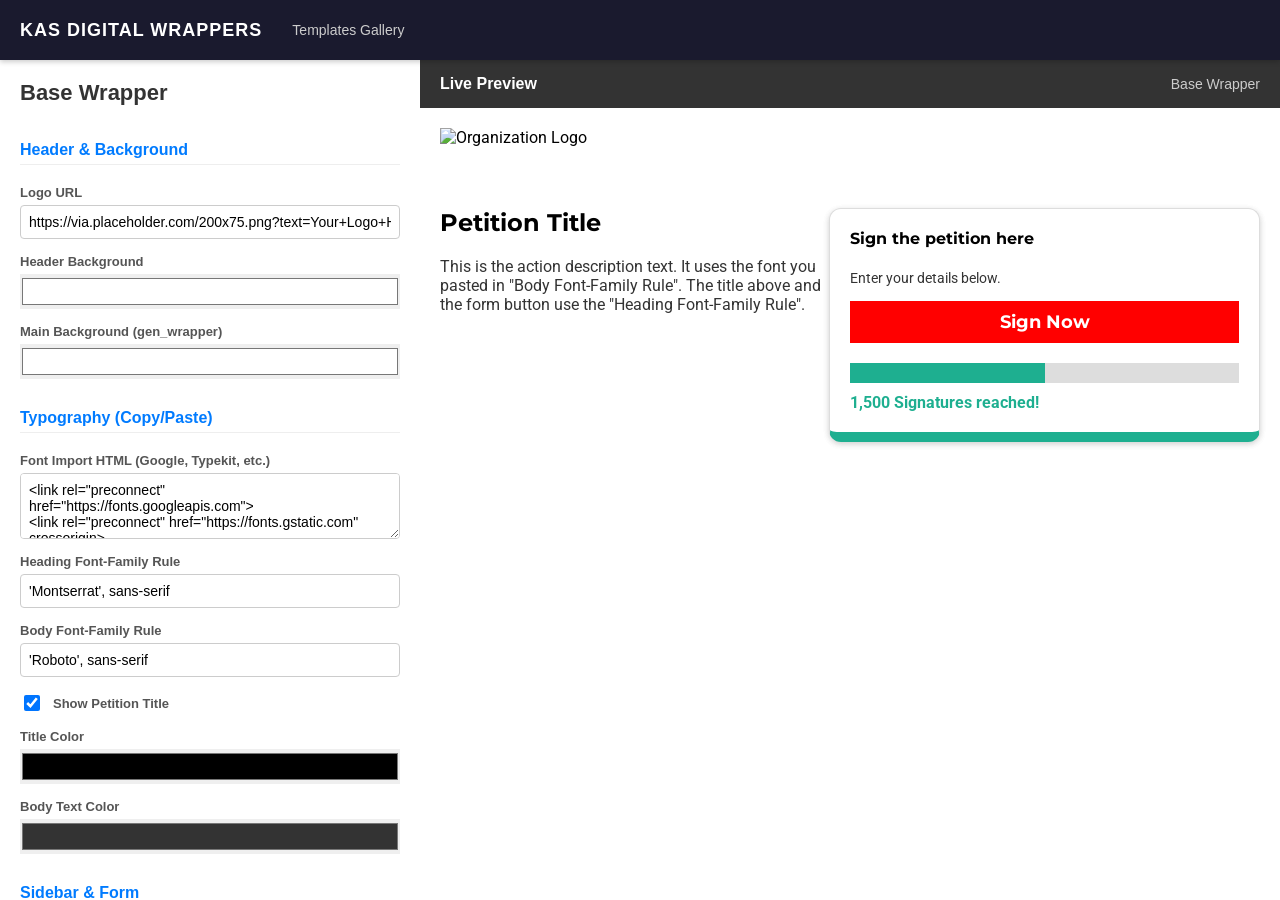
==== base-wrapper.html @ 809c302a "Add base wrapper HTML template" ====
<!-- File: base-wrapper.html -->
<!DOCTYPE html>
<html lang="en">
<head>
    <meta charset="UTF-8">
    <meta name="viewport" content="width=device-width, initial-scale=1.0">
    <title>Base Wrapper - Generator</title>
    <!-- Richiama il CSS Condiviso -->
    <link rel="stylesheet" href="assets/ui-style.css">
</head>
<body>

    <!-- TOP NAVIGATION -->
    <div class="top-nav">
        <a href="index.html" class="brand">KAS DIGITAL WRAPPERS</a>
        <a href="index.html" class="nav-link">Templates Gallery</a>
    </div>

    <div class="app-main">
        <!-- CONTROL PANEL (Da ristrutturare in futuro, per ora manteniamo gli input) -->
        <div class="sidebar">
            <h2>Base Wrapper</h2>
            
            <h3>Header & Background</h3>
            <div class="form-group">
                <label>Logo URL</label>
                <input type="text" id="val_logo" value="https://via.placeholder.com/200x75.png?text=Your+Logo+Here">
            </div>
            <div class="form-group">
                <label>Header Background</label>
                <input type="color" id="val_headerBg" value="#ffffff">
            </div>
            <div class="form-group">
                <label>Main Background (gen_wrapper)</label>
                <input type="color" id="val_wrapperBg" value="#ffffff">
            </div>

            <!-- NUOVO SISTEMA FONT COPIA/INCOLLA -->
            <h3>Typography (Copy/Paste)</h3>
            <div class="form-group">
                <label>Font Import HTML (Google, Typekit, etc.)</label>
                <textarea id="val_fontImport" rows="3" placeholder="Paste <link> or <style>@import...</style> here"><link rel="preconnect" href="https://fonts.googleapis.com">
<link rel="preconnect" href="https://fonts.gstatic.com" crossorigin>
<link href="https://fonts.googleapis.com/css2?family=Montserrat:wght@400;700&family=Roboto:wght@400;700&display=swap" rel="stylesheet"></textarea>
            </div>
            <div class="form-group">
                <label>Heading Font-Family Rule</label>
                <input type="text" id="val_headingFont" value="'Montserrat', sans-serif">
            </div>
            <div class="form-group">
                <label>Body Font-Family Rule</label>
                <input type="text" id="val_bodyFont" value="'Roboto', sans-serif">
            </div>

            <!-- Colori Testo -->
            <div class="form-group checkbox-group">
                <input type="checkbox" id="val_showTitle" checked>
                <label>Show Petition Title</label>
            </div>
            <div class="form-group">
                <label>Title Color</label>
                <input type="color" id="val_titleColor" value="#000000">
            </div>
            <div class="form-group">
                <label>Body Text Color</label>
                <input type="color" id="val_descColor" value="#333333">
            </div>

            <h3>Sidebar & Form</h3>
            <div class="form-group">
                <label>Mobile Form Position</label>
                <select id="val_mobileSidebarPos">
                    <option value="bottom" selected>Bottom (After text)</option>
                    <option value="top">Top (Before text)</option>
                </select>
            </div>
            <div class="form-group checkbox-group">
                <input type="checkbox" id="val_showH4" checked>
                <label>Show Form Title (H4)</label>
            </div>
            <div class="form-group checkbox-group">
                <input type="checkbox" id="val_showInfo">
                <label>Show Action Info</label>
            </div>
            
            <div class="form-group"><label>Sidebar Background</label><input type="color" id="val_sidebarBg" value="#ffffff"></div>
            <div class="form-group"><label>Sidebar Title Color (H4)</label><input type="color" id="val_sidebarH4Color" value="#000000"></div>
            <div class="form-group"><label>Sidebar Base Text</label><input type="color" id="val_sidebarTextColor" value="#333333"></div>
            <div class="form-group"><label>Button Background</label><input type="color" id="val_btnColor" value="#ff0000"></div>
            <div class="form-group"><label>Button Text Color</label><input type="color" id="val_btnTextColor" value="#ffffff"></div>
            <div class="form-group"><label>Progress Bar Background</label><input type="color" id="val_progressBarBg" value="#dddddd"></div>
            <div class="form-group"><label>Accent Color (Links, Fill)</label><input type="color" id="val_accentColor" value="#1eaf90"></div>
            <div class="form-group"><label>Bottom Border Thickness (px)</label><input type="number" id="val_borderWidth" value="10"></div>
            <div class="form-group"><label>Corner Radius (px)</label><input type="number" id="val_borderRadius" value="12"></div>
            
            <div class="form-group checkbox-group">
                <input type="checkbox" id="val_shadow" checked>
                <label>Show Sidebar Shadow</label>
            </div>

            <button id="btnCopy">📋 Copy Code</button>
        </div>

        <!-- PREVIEW AREA -->
        <div class="preview-area">
            <div class="preview-header">
                <strong>Live Preview</strong>
                <p>Base Wrapper</p>
            </div>
            <iframe id="previewFrame"></iframe>
        </div>
    </div>

    <!-- WRAPPER SPECIFIC LOGIC -->
    <!-- Richiama lo script condiviso -->
    <script src="assets/common.js"></script>
    <script>
        function generateWrapperCode(values) {
            const actionInfoDisplay = values.showInfo ? 'block' : 'none';
            const titleDisplay = values.showTitle ? 'block' : 'none';
            const h4Display = values.showH4 ? 'block' : 'none';
            const shadowValue = values.shadow ? '0 2px 6px 0 rgba(0, 0, 0, 0.1), 0 2px 6px 0 rgba(0, 0, 0, 0.1)' : 'none';
            const mobileSidebarOrder = values.mobileSidebarPos === 'top' ? '-1' : '99';
            const mobileSidebarMargin = values.mobileSidebarPos === 'top' ? '50px' : '0px';

            return `<!DOCTYPE html PUBLIC "-//W3C//DTD XHTML 1.0 Strict//EN" "http://www.w3.org/TR/xhtml1/DTD/xhtml1-strict.dtd">
<html xmlns="http://www.w3.org/1999/xhtml" lang="en-US">
<head>
    <meta name="viewport" content="width=device-width, initial-scale=1, maximum-scale=1, user-scalable=0"/>
    <meta http-equiv="Content-Type" content="text/html; charset=UTF-8" />
    
    <!-- FONT IMPORT (User Pasted) -->
    ${values.fontImport}
    
    <style type="text/css">
        :root {
            --heading-font: ${values.headingFont};
            --body-font: ${values.bodyFont};
            
            --header-bg: ${values.headerBg};
            --wrapper-bg: ${values.wrapperBg};
            --btn-color: ${values.btnColor};
            --btn-text-color: ${values.btnTextColor};
            --accent-color: ${values.accentColor};
            --sidebar-bg: ${values.sidebarBg};
            --sidebar-h4-color: ${values.sidebarH4Color};
            --sidebar-text-color: ${values.sidebarTextColor};
            --progress-bar-bg: ${values.progressBarBg};
            --border-width: ${values.borderWidth}px;
            --sidebar-radius: ${values.borderRadius}px;
            --sidebar-shadow: ${shadowValue};
            
            --action-info-display: ${actionInfoDisplay};
            --title-display: ${titleDisplay};
            --h4-display: ${h4Display};
            
            --title-color: ${values.titleColor};
            --desc-color: ${values.descColor};

            --sidebar-mobile-order: ${mobileSidebarOrder};
            --sidebar-mobile-margin: ${mobileSidebarMargin};
        }

        body { font-family: var(--body-font); font-weight: 400; font-style: normal; margin: 0; }
        
        #gen_header { padding: 0; background-color: var(--header-bg); text-align: left; }
        #gen_header img { width: 100%; max-width: 247px; }
        .gen_wrapper { padding: 20px 20px; width: 1160px; max-width: 100%; margin: auto; box-sizing: border-box; background-color: var(--wrapper-bg); }
        
        .gen_wrapper #can_embed_form input[type="submit"], .can_embed-html #can_embed_form input[type="submit"],
        .gen_wrapper #can_embed_form .button, .can_embed-html #can_embed_form .button,
        .gen_wrapper #donate_auto_modal input[type="submit"], .can_embed-html #donate_auto_modal input[type="submit"],
        .gen_wrapper #donate_auto_modal .button, .can_embed-html #donate_auto_modal .button {
            font-family: var(--heading-font) !important; background-color: var(--btn-color); color: var(--btn-text-color) !important;
            padding: 10px 15px !important; font-size: 18px !important; font-weight: 700 !important;
        }
        
        .gen_wrapper #can_embed_form input[type="submit"]:hover, .can_embed-html #can_embed_form input[type="submit"]:hover,
        .gen_wrapper #can_embed_form .button:hover, .can_embed-html #can_embed_form .button:hover,
        .gen_wrapper #donate_auto_modal input[type="submit"]:hover, .can_embed-html #donate_auto_modal input[type="submit"]:hover,
        .gen_wrapper #donate_auto_modal .button:hover, .can_embed-html #donate_auto_modal .button:hover { background-color: var(--btn-color); opacity: .7; }
        
        .gen_wrapper #can_embed_form .action_status_running_total, .can_embed-html #can_embed_form .action_status_running_total,
        .gen_wrapper .gen_name, .gen_wrapper a, #can_fundraising_widget a, .ticketed_event a { color: var(--accent-color); text-decoration: none; }
        .gen_wrapper a:hover, #can_fundraising_widget a:hover, .ticketed_event a:hover { color: var(--accent-color); opacity: .7; text-decoration: none; }

        .gen_body > .gen_wrapper.layout--reverse #can_embed_form > .clearfix, .gen_body > .gen_wrapper.layout--equal #can_embed_form > .clearfix, .gen_body > .gen_wrapper.layout--full #can_embed_form > .clearfix { align-items: flex-start; display: flex; flex-flow: row wrap; }
        .gen_body > .gen_wrapper.layout--reverse #can_embed_form > .clearfix .can_thank_you-block, .gen_body > .gen_wrapper.layout--equal #can_embed_form > .clearfix .can_thank_you-block, .gen_body > .gen_wrapper.layout--full #can_embed_form > .clearfix .can_thank_you-block,
        .gen_body > .gen_wrapper.layout--reverse #can_embed_form.can_768 > .clearfix .can_thank_you-block, .gen_body > .gen_wrapper.layout--equal #can_embed_form.can_768 > .clearfix .can_thank_you-block, .gen_body > .gen_wrapper.layout--full #can_embed_form.can_768 > .clearfix .can_thank_you-block { width: 100%; }
        .gen_body > .gen_wrapper.layout--reverse #can_embed_form > .clearfix .can_thank_you-block #referral_code_select_wrap, .gen_body > .gen_wrapper.layout--equal #can_embed_form > .clearfix .can_thank_you-block #referral_code_select_wrap, .gen_body > .gen_wrapper.layout--full #can_embed_form > .clearfix .can_thank_you-block #referral_code_select_wrap { width: 100%; }
        .gen_body > .gen_wrapper.layout--reverse #can_embed_form > .clearfix #can_main_col #action_info .action_owner_box { float: none; margin-right: 0; width: 100%; }

        @media (min-width: 768px) {
            .gen_body > .gen_wrapper.layout--reverse #can_embed_form > .clearfix, .gen_body > .gen_wrapper.layout--equal #can_embed_form > .clearfix, .gen_body > .gen_wrapper.layout--full #can_embed_form > .clearfix { flex-flow: row nowrap; }
            .gen_body > .gen_wrapper.layout--reverse #can_embed_form.can_thank_you_wrap > .clearfix, .gen_body > .gen_wrapper.layout--equal #can_embed_form.can_thank_you_wrap > .clearfix, .gen_body > .gen_wrapper.layout--full #can_embed_form.can_thank_you_wrap > .clearfix { flex-flow: row wrap; }
            .gen_body > .gen_wrapper.layout--reverse #can_embed_form > .clearfix #referral_code_select_wrap, .gen_body > .gen_wrapper.layout--equal #can_embed_form > .clearfix #referral_code_select_wrap, .gen_body > .gen_wrapper.layout--full #can_embed_form > .clearfix #referral_code_select_wrap { width: 100%; }
            .gen_body > .gen_wrapper.layout--reverse #can_embed_form > .clearfix .can_thank_you-block, .gen_body > .gen_wrapper.layout--equal #can_embed_form > .clearfix .can_thank_you-block, .gen_body > .gen_wrapper.layout--full #can_embed_form > .clearfix .can_thank_you-block,
            .gen_body > .gen_wrapper.layout--reverse #can_embed_form.can_768 > .clearfix .can_thank_you-block, .gen_body > .gen_wrapper.layout--equal #can_embed_form.can_768 > .clearfix .can_thank_you-block, .gen_body > .gen_wrapper.layout--full #can_embed_form.can_768 > .clearfix .can_thank_you-block { width: 31%; }
            .gen_body > .gen_wrapper.layout--reverse #can_embed_form > .clearfix #can_sidebar, .gen_body > .gen_wrapper.layout--equal #can_embed_form > .clearfix #can_sidebar, .gen_body > .gen_wrapper.layout--full #can_embed_form > .clearfix #can_sidebar  { margin-left: auto; }
            .gen_body > .gen_wrapper.layout--reverse #can_embed_form > .clearfix #can_sidebar { width: 65%; }
            .gen_body > .gen_wrapper.layout--reverse #can_embed_form > .clearfix #can_main_col { width: 30%; margin-bottom: 0; }
            .gen_body > .gen_wrapper.layout--reverse #can_embed_form > .clearfix #can_letter_one_col #can_sidebar, .gen_body > .gen_wrapper.layout--reverse #can_embed_form > .clearfix #can_letter_one_col #can_main_col,
            .gen_body > .gen_wrapper.layout--equal #can_embed_form > .clearfix #can_letter_one_col #can_main_col, .gen_body > .gen_wrapper.layout--equal #can_embed_form > .clearfix #can_letter_one_col #can_sidebar { width: 100%; }
            .gen_body > .gen_wrapper.layout--equal #can_embed_form > .clearfix #can_sidebar { width: 48%; }
            .gen_body > .gen_wrapper.layout--equal #can_embed_form > .clearfix #can_main_col { width: 48%; margin-bottom: 0; }
        }

        .gen_body > .gen_wrapper.layout--reverse #can_embed_form > .clearfix #can_main_col, .gen_body > .gen_wrapper.layout--equal #can_embed_form > .clearfix #can_main_col { width: 100%; margin-bottom: 2rem; }
        .gen_body > .gen_wrapper.layout--reverse #can_embed_form > .clearfix #can_sidebar, .gen_body > .gen_wrapper.layout--equal #can_embed_form > .clearfix #can_sidebar { width: 100%; }
        .gen_body > .gen_wrapper.layout--full #can_embed_form > .clearfix { flex-flow: row wrap; }
        .gen_body > .gen_wrapper.layout--full #can_embed_form > .clearfix #can_sidebar { width: 100%; }
        .gen_body > .gen_wrapper.layout--full #can_embed_form > .clearfix #can_main_col { margin-bottom: 2rem; width: 100%; }
        
        .gen_body > .gen_wrapper.layout--reverse .event_campaign #can_embed_form > .clearfix, .gen_body > .gen_wrapper.layout--full .event_campaign #can_embed_form > .clearfix, .gen_body > .gen_wrapper.layout--equal .event_campaign #can_embed_form > .clearfix  { flex-flow: row wrap; }
        .gen_body > .gen_wrapper.layout--reverse .event_campaign #can_embed_form > .clearfix .entry-title, .gen_body > .gen_wrapper.layout--full .event_campaign #can_embed_form > .clearfix .entry-title, .gen_body > .gen_wrapper.layout--equal .event_campaign #can_embed_form > .clearfix .entry-title { width: 100%; }
        .gen_body > .gen_wrapper.layout--reverse .event_campaign #can_embed_form > .clearfix #can_sidebar, .gen_body > .gen_wrapper.layout--full .event_campaign #can_embed_form > .clearfix #can_sidebar, .gen_body > .gen_wrapper.layout--equal .event_campaign #can_embed_form > .clearfix #can_sidebar { order: 2; }
        
        .can_embed #can_embed_form > .clearfix, .can_embed #can_embed_form > div > .clearfix { align-items: flex-start; display: flex; flex-flow: row wrap; }
        .can_embed #can_embed_form > .clearfix #can_sidebar, .can_embed #can_embed_form > div > .clearfix #can_sidebar { margin-left: auto; width: 100%; }
        .can_embed #can_embed_form > .clearfix #can_main_col, .can_embed #can_embed_form > div > .clearfix #can_main_col { width: 100%; margin-bottom: 2rem; }

        @media (min-width: 768px) {
            .can_embed #can_embed_form > .clearfix, .can_embed #can_embed_form > div > .clearfix { flex-flow: row nowrap; }
            .can_embed #can_embed_form > .clearfix #can_sidebar, .can_embed #can_embed_form > div > .clearfix #can_sidebar { width: 48%; }
            .can_embed #can_embed_form > .clearfix #can_main_col, .can_embed #can_embed_form > div > .clearfix #can_main_col { width: 48%; margin-bottom: 0; }
        }
        
        .entry-title { font-family: var(--heading-font) !important; display: var(--title-display) !important; color: var(--title-color) !important; }
        .action_description, #can_main_col p { color: var(--desc-color) !important; }
        #can_sidebar h4, .action_sidebar h4 { font-family: var(--heading-font) !important; display: var(--h4-display) !important; color: var(--sidebar-h4-color) !important; }
        #can_sidebar, .action_sidebar, #can_sidebar p, #can_sidebar label { color: var(--sidebar-text-color) !important; }
        #action_info { display: var(--action-info-display) !important; }
        #action_welcome_message_inner { background-color: transparent !important; }

        #can_sidebar { background-color: var(--sidebar-bg) !important; border-radius: var(--sidebar-radius) !important; border-bottom: solid var(--accent-color) var(--border-width) !important; box-shadow: var(--sidebar-shadow) !important; }
        .action_sidebar { padding: 1rem !important; }
        
        #can_embed_form .action_status_tracker .action_status_status_bar, .action_status_status_bar { background-color: var(--progress-bar-bg) !important; height: 20px !important; }
        span.action_status_status_bar-grow { background-color: var(--accent-color) !important; height: 20px !important; }
        .action_status_running_total { font-weight: 700 !important; }

        @media (max-width: 767px) {
            #can_embed_form > .clearfix, #can_embed_form > div > .clearfix { display: flex !important; flex-direction: column !important; }
            #can_sidebar { order: var(--sidebar-mobile-order) !important; margin-bottom: var(--sidebar-mobile-margin) !important; }
        }
    </style>
</head>
<body class="gen_body">
    <div id="gen_header">
        <div class="gen_wrapper" style="text-align: left; background-color: transparent;">
            <img src="${values.logo}" alt="Organization Logo" style="height:75px!important; width:auto;"/> 
            <h1 class="gen_name"></h1>
        </div>
    </div>
    <div class="gen_wrapper layout--equal">
    <!-- END TEMPLATE HEADER - START WIDGET -->`;
        }

        // Funzione chiamata da common.js ad ogni modifica degli input
        window.updatePreview = function() {
            const values = {
                logo: document.getElementById('val_logo').value,
                headerBg: document.getElementById('val_headerBg').value,
                wrapperBg: document.getElementById('val_wrapperBg').value,
                
                fontImport: document.getElementById('val_fontImport').value,
                headingFont: document.getElementById('val_headingFont').value,
                bodyFont: document.getElementById('val_bodyFont').value,
                
                titleColor: document.getElementById('val_titleColor').value,
                descColor: document.getElementById('val_descColor').value,
                mobileSidebarPos: document.getElementById('val_mobileSidebarPos').value,
                sidebarBg: document.getElementById('val_sidebarBg').value,
                sidebarH4Color: document.getElementById('val_sidebarH4Color').value,
                sidebarTextColor: document.getElementById('val_sidebarTextColor').value,
                btnColor: document.getElementById('val_btnColor').value,
                btnTextColor: document.getElementById('val_btnTextColor').value,
                progressBarBg: document.getElementById('val_progressBarBg').value,
                accentColor: document.getElementById('val_accentColor').value,
                borderWidth: document.getElementById('val_borderWidth').value,
                borderRadius: document.getElementById('val_borderRadius').value,
                showInfo: document.getElementById('val_showInfo').checked,
                showTitle: document.getElementById('val_showTitle').checked,
                showH4: document.getElementById('val_showH4').checked,
                shadow: document.getElementById('val_shadow').checked
            };

            const code = generateWrapperCode(values);
            
            const dummyForm = `
                <div id="can_embed_form">
                    <div class="clearfix">
                        <div id="can_main_col">
                            <h2 class="entry-title" style="margin-top:0;">Petition Title</h2>
                            <div class="action_description">
                                <p>This is the action description text. It uses the font you pasted in "Body Font-Family Rule". The title above and the form button use the "Heading Font-Family Rule".</p>
                            </div>
                            <div id="action_info" style="padding:10px; background:#eee; color:#333; margin-top:10px; margin-bottom:20px;">[Action Info] - Author / Sponsor text</div>
                        </div>
                        <div id="can_sidebar" style="padding: 20px; border: 1px solid #ddd;">
                            <h4 style="margin-top:0">Sign the petition here</h4>
                            <p style="font-size: 14px; margin-bottom: 15px;">Enter your details below.</p>
                            <input type="submit" value="Sign Now" style="border:none; cursor:pointer; width:100%;">
                            <div class="action_status_tracker">
                                <div style="margin-top:20px; width:100%;" class="action_status_status_bar">
                                    <span class="action_status_status_bar-grow" style="display:block; width:50%;"></span>
                                </div>
                            </div>
                            <a href="#" style="display:block; margin-top:10px;" class="action_status_running_total">1,500 Signatures reached!</a>
                        </div>
                    </div>
                </div>
            </div></body></html>`;

            document.getElementById('previewFrame').srcdoc = code + dummyForm;
        }

        // Funzione chiamata da common.js per il pulsante Copia
        window.getCleanCode = function() {
            const values = {
                logo: document.getElementById('val_logo').value,
                headerBg: document.getElementById('val_headerBg').value,
                wrapperBg: document.getElementById('val_wrapperBg').value,
                fontImport: document.getElementById('val_fontImport').value,
                headingFont: document.getElementById('val_headingFont').value,
                bodyFont: document.getElementById('val_bodyFont').value,
                titleColor: document.getElementById('val_titleColor').value,
                descColor: document.getElementById('val_descColor').value,
                mobileSidebarPos: document.getElementById('val_mobileSidebarPos').value,
                sidebarBg: document.getElementById('val_sidebarBg').value,
                sidebarH4Color: document.getElementById('val_sidebarH4Color').value,
                sidebarTextColor: document.getElementById('val_sidebarTextColor').value,
                btnColor: document.getElementById('val_btnColor').value,
                btnTextColor: document.getElementById('val_btnTextColor').value,
                progressBarBg: document.getElementById('val_progressBarBg').value,
                accentColor: document.getElementById('val_accentColor').value,
                borderWidth: document.getElementById('val_borderWidth').value,
                borderRadius: document.getElementById('val_borderRadius').value,
                showInfo: document.getElementById('val_showInfo').checked,
                showTitle: document.getElementById('val_showTitle').checked,
                showH4: document.getElementById('val_showH4').checked,
                shadow: document.getElementById('val_shadow').checked
            };
            return generateWrapperCode(values);
        }
    </script>
</body>
</html>
---- assets/ui-style.css ----
/* File: assets/ui-style.css */

body {
    font-family: 'Segoe UI', Tahoma, Geneva, Verdana, sans-serif;
    margin: 0;
    display: flex;
    flex-direction: column; /* Necessario per la Top Nav */
    height: 100vh;
    background-color: #f4f4f9;
}

/* Nuova Barra di Navigazione */
.top-nav {
    background: #1a1a2e;
    color: white;
    padding: 0 20px;
    height: 60px;
    display: flex;
    align-items: center;
    gap: 30px;
    box-shadow: 0 2px 5px rgba(0,0,0,0.2);
    z-index: 10;
}
.top-nav .brand { font-size: 18px; font-weight: bold; letter-spacing: 1px; color: #fff; text-decoration: none; }
.top-nav a.nav-link { color: #ccc; text-decoration: none; font-size: 14px; transition: color 0.2s; }
.top-nav a.nav-link:hover { color: #1eaf90; }

/* Contenitore principale sotto la Nav */
.app-main {
    display: flex;
    flex: 1;
    overflow: hidden;
}

/* Sidebar e Controlli */
.sidebar {
    width: 380px;
    background: #ffffff;
    padding: 20px;
    box-shadow: 2px 0 5px rgba(0,0,0,0.1);
    overflow-y: auto;
    display: flex;
    flex-direction: column;
    gap: 15px;
}
.sidebar h2 { margin-top: 0; font-size: 22px; color: #333; margin-bottom: 5px; }
.sidebar h3 { font-size: 16px; color: #007bff; margin: 15px 0 5px 0; border-bottom: 1px solid #eee; padding-bottom: 5px; }

.form-group { display: flex; flex-direction: column; gap: 5px; }
.form-group label { font-weight: bold; font-size: 13px; color: #555; }
.form-group input[type="text"], .form-group input[type="number"], .form-group select, .form-group textarea {
    padding: 8px; border: 1px solid #ccc; border-radius: 4px; font-size: 14px; font-family: inherit;
}
.form-group input[type="color"] { width: 100%; height: 35px; border: none; cursor: pointer; padding: 0; }
.form-group.checkbox-group { flex-direction: row; align-items: center; gap: 10px; }
.form-group.checkbox-group input[type="checkbox"] { width: 16px; height: 16px; cursor: pointer; }

button {
    padding: 12px; background: #007bff; color: white; border: none;
    border-radius: 5px; font-weight: bold; cursor: pointer; font-size: 16px;
    margin-top: 20px; margin-bottom: 20px; transition: background 0.2s;
}
button:hover { background: #0056b3; }

/* Area Anteprima */
.preview-area { flex: 1; display: flex; flex-direction: column; }
.preview-header { padding: 15px 20px; background: #333; color: white; display: flex; justify-content: space-between; align-items: center; }
.preview-header p { margin: 0; font-size: 14px; color: #ccc; }
iframe { width: 100%; height: 100%; border: none; background: white; }

/* Griglia Index */
.wrapper-grid { padding: 40px; display: grid; grid-template-columns: repeat(auto-fill, minmax(300px, 1fr)); gap: 20px; }
.wrapper-card { background: white; padding: 20px; border-radius: 8px; box-shadow: 0 4px 6px rgba(0,0,0,0.1); text-align: center; transition: transform 0.2s; text-decoration: none; color: inherit; }
.wrapper-card:hover { transform: translateY(-5px); border-bottom: 4px solid #1eaf90; }
.wrapper-card h3 { margin-top: 0; color: #333; }
.wrapper-card p { color: #666; font-size: 14px; }
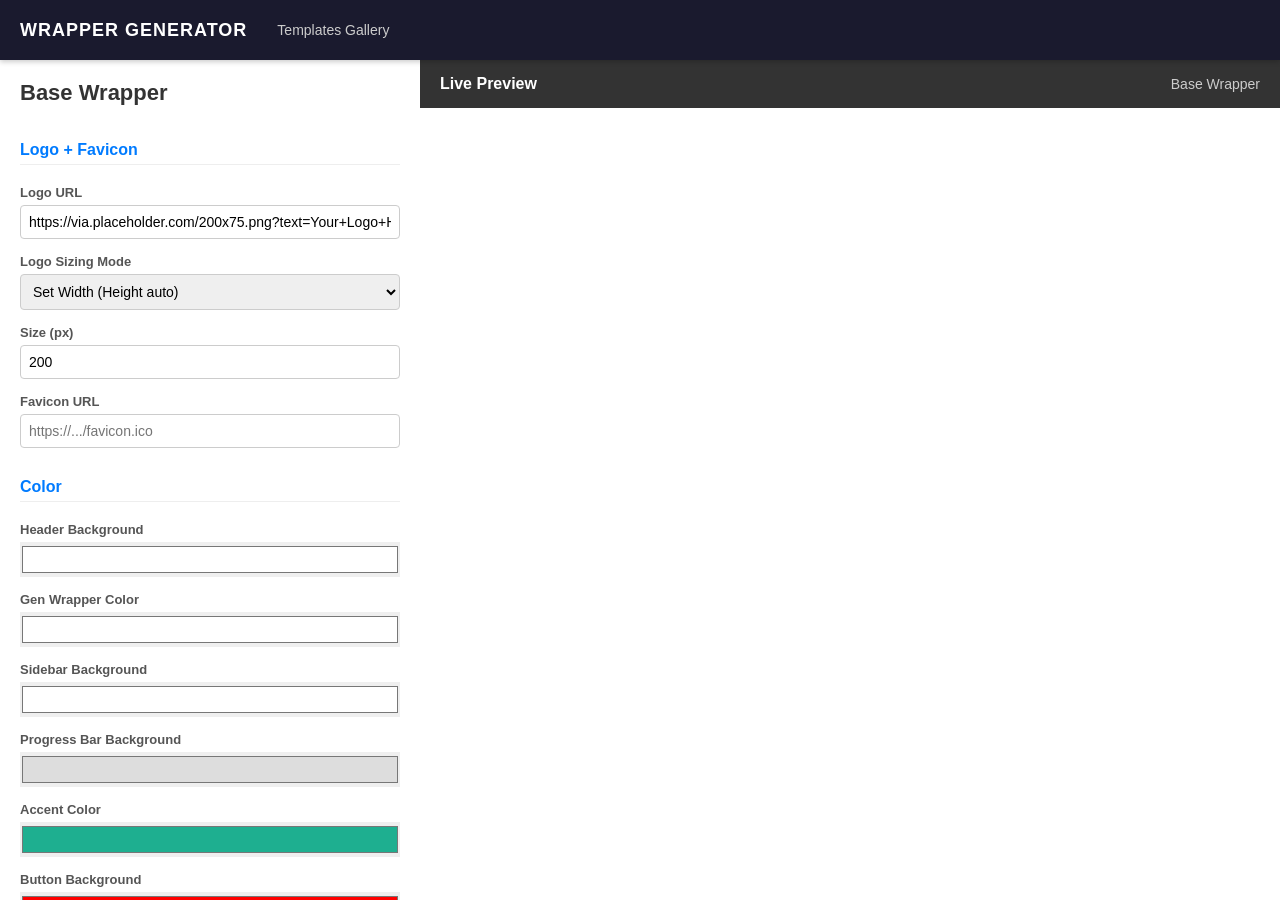
==== commit bbba97dd: "Update base-wrapper.html" ====
--- a/base-wrapper.html
+++ b/base-wrapper.html
@@ -4,69 +4,88 @@
 <head>
     <meta charset="UTF-8">
     <meta name="viewport" content="width=device-width, initial-scale=1.0">
-    <title>Base Wrapper - Generator</title>
-    <!-- Richiama il CSS Condiviso -->
+    <title>Wrapper Generator</title>
+    <!-- Richiama il CSS Condiviso che abbiamo creato prima -->
     <link rel="stylesheet" href="assets/ui-style.css">
+    <style>
+        /* Aggiunte specifiche per la nuova UI della sidebar */
+        .copy-buttons { display: flex; flex-direction: column; gap: 10px; margin-top: 20px; margin-bottom: 20px; }
+        .copy-buttons button { margin: 0; }
+        .footer-btn { background-color: #6c757d; }
+        .footer-btn:hover { background-color: #5a6268; }
+        .input-row { display: flex; gap: 10px; align-items: center; }
+        .input-row input { flex: 1; }
+    </style>
 </head>
 <body>
 
     <!-- TOP NAVIGATION -->
     <div class="top-nav">
-        <a href="index.html" class="brand">KAS DIGITAL WRAPPERS</a>
+        <a href="index.html" class="brand">WRAPPER GENERATOR</a>
         <a href="index.html" class="nav-link">Templates Gallery</a>
     </div>
 
     <div class="app-main">
-        <!-- CONTROL PANEL (Da ristrutturare in futuro, per ora manteniamo gli input) -->
+        <!-- CONTROL PANEL -->
         <div class="sidebar">
             <h2>Base Wrapper</h2>
             
-            <h3>Header & Background</h3>
+            <!-- 1. LOGO + FAVICON -->
+            <h3>Logo + Favicon</h3>
             <div class="form-group">
                 <label>Logo URL</label>
                 <input type="text" id="val_logo" value="https://via.placeholder.com/200x75.png?text=Your+Logo+Here">
             </div>
             <div class="form-group">
-                <label>Header Background</label>
-                <input type="color" id="val_headerBg" value="#ffffff">
-            </div>
-            <div class="form-group">
-                <label>Main Background (gen_wrapper)</label>
-                <input type="color" id="val_wrapperBg" value="#ffffff">
-            </div>
-
-            <!-- NUOVO SISTEMA FONT COPIA/INCOLLA -->
-            <h3>Typography (Copy/Paste)</h3>
-            <div class="form-group">
-                <label>Font Import HTML (Google, Typekit, etc.)</label>
-                <textarea id="val_fontImport" rows="3" placeholder="Paste <link> or <style>@import...</style> here"><link rel="preconnect" href="https://fonts.googleapis.com">
-<link rel="preconnect" href="https://fonts.gstatic.com" crossorigin>
-<link href="https://fonts.googleapis.com/css2?family=Montserrat:wght@400;700&family=Roboto:wght@400;700&display=swap" rel="stylesheet"></textarea>
-            </div>
-            <div class="form-group">
-                <label>Heading Font-Family Rule</label>
-                <input type="text" id="val_headingFont" value="'Montserrat', sans-serif">
-            </div>
-            <div class="form-group">
-                <label>Body Font-Family Rule</label>
-                <input type="text" id="val_bodyFont" value="'Roboto', sans-serif">
-            </div>
-
-            <!-- Colori Testo -->
-            <div class="form-group checkbox-group">
-                <input type="checkbox" id="val_showTitle" checked>
-                <label>Show Petition Title</label>
-            </div>
-            <div class="form-group">
-                <label>Title Color</label>
-                <input type="color" id="val_titleColor" value="#000000">
-            </div>
-            <div class="form-group">
-                <label>Body Text Color</label>
-                <input type="color" id="val_descColor" value="#333333">
-            </div>
-
-            <h3>Sidebar & Form</h3>
+                <label>Logo Sizing Mode</label>
+                <select id="val_logoMode">
+                    <option value="width">Set Width (Height auto)</option>
+                    <option value="height">Set Height (Width auto)</option>
+                </select>
+            </div>
+            <div class="form-group">
+                <label>Size (px)</label>
+                <input type="number" id="val_logoSize" value="200">
+            </div>
+            <div class="form-group">
+                <label>Favicon URL</label>
+                <input type="text" id="val_favicon" placeholder="https://.../favicon.ico">
+            </div>
+
+            <!-- 2. COLOR -->
+            <h3>Color</h3>
+            <div class="form-group"><label>Header Background</label><input type="color" id="val_headerBg" value="#ffffff"></div>
+            <div class="form-group"><label>Gen Wrapper Color</label><input type="color" id="val_wrapperBg" value="#ffffff"></div>
+            <div class="form-group"><label>Sidebar Background</label><input type="color" id="val_sidebarBg" value="#ffffff"></div>
+            <div class="form-group"><label>Progress Bar Background</label><input type="color" id="val_progressBarBg" value="#dddddd"></div>
+            <div class="form-group"><label>Accent Color</label><input type="color" id="val_accentColor" value="#1eaf90"></div>
+            <div class="form-group"><label>Button Background</label><input type="color" id="val_btnColor" value="#ff0000"></div>
+            <div class="form-group"><label>Button Text Color</label><input type="color" id="val_btnTextColor" value="#ffffff"></div>
+
+            <!-- 3. TYPO -->
+            <h3>Typo</h3>
+            <div class="form-group">
+                <label>Font Import HTML (Google, Typekit...)</label>
+                <textarea id="val_fontImport" rows="2" placeholder="Paste <link> or <style>..."><link href="https://fonts.googleapis.com/css2?family=Montserrat:wght@400;700&family=Roboto:wght@400;700&display=swap" rel="stylesheet"></textarea>
+            </div>
+            <div class="form-group"><label>Heading + Button Font Rule</label><input type="text" id="val_headingFont" value="'Montserrat', sans-serif"></div>
+            <div class="form-group"><label>Body Font Rule</label><input type="text" id="val_bodyFont" value="'Roboto', sans-serif"></div>
+            
+            <div class="form-group checkbox-group"><input type="checkbox" id="val_titleUppercase"><label>Title Uppercase</label></div>
+            <div class="form-group checkbox-group"><input type="checkbox" id="val_titleBold" checked><label>Title Bold</label></div>
+            <div class="form-group checkbox-group"><input type="checkbox" id="val_btnUppercase"><label>Button Uppercase</label></div>
+            <div class="form-group checkbox-group"><input type="checkbox" id="val_btnBold" checked><label>Button Bold Text</label></div>
+
+            <!-- 4. SHAPE / BORDER -->
+            <h3>Shape / Border</h3>
+            <div class="form-group"><label>Sidebar Radius (px)</label><input type="number" id="val_sidebarRadius" value="12"></div>
+            <div class="form-group"><label>Button Radius (px)</label><input type="number" id="val_btnRadius" value="4"></div>
+            <div class="form-group"><label>Progress Bar Radius (px)</label><input type="number" id="val_progressRadius" value="4"></div>
+            <div class="form-group checkbox-group"><input type="checkbox" id="val_shadow" checked><label>Show Sidebar Shadow</label></div>
+            <div class="form-group"><label>Bottom Border Thickness (px)</label><input type="number" id="val_borderWidth" value="10"></div>
+
+            <!-- 5. LAYOUT -->
+            <h3>Layout</h3>
             <div class="form-group">
                 <label>Mobile Form Position</label>
                 <select id="val_mobileSidebarPos">
@@ -75,30 +94,31 @@
                 </select>
             </div>
             <div class="form-group checkbox-group">
-                <input type="checkbox" id="val_showH4" checked>
-                <label>Show Form Title (H4)</label>
-            </div>
-            <div class="form-group checkbox-group">
-                <input type="checkbox" id="val_showInfo">
-                <label>Show Action Info</label>
-            </div>
-            
-            <div class="form-group"><label>Sidebar Background</label><input type="color" id="val_sidebarBg" value="#ffffff"></div>
-            <div class="form-group"><label>Sidebar Title Color (H4)</label><input type="color" id="val_sidebarH4Color" value="#000000"></div>
-            <div class="form-group"><label>Sidebar Base Text</label><input type="color" id="val_sidebarTextColor" value="#333333"></div>
-            <div class="form-group"><label>Button Background</label><input type="color" id="val_btnColor" value="#ff0000"></div>
-            <div class="form-group"><label>Button Text Color</label><input type="color" id="val_btnTextColor" value="#ffffff"></div>
-            <div class="form-group"><label>Progress Bar Background</label><input type="color" id="val_progressBarBg" value="#dddddd"></div>
-            <div class="form-group"><label>Accent Color (Links, Fill)</label><input type="color" id="val_accentColor" value="#1eaf90"></div>
-            <div class="form-group"><label>Bottom Border Thickness (px)</label><input type="number" id="val_borderWidth" value="10"></div>
-            <div class="form-group"><label>Corner Radius (px)</label><input type="number" id="val_borderRadius" value="12"></div>
-            
-            <div class="form-group checkbox-group">
-                <input type="checkbox" id="val_shadow" checked>
-                <label>Show Sidebar Shadow</label>
-            </div>
-
-            <button id="btnCopy">📋 Copy Code</button>
+                <input type="checkbox" id="val_showMobileBtn">
+                <label>Mobile Button "Go to sign"</label>
+            </div>
+
+            <!-- 6. HIDE / SHOW -->
+            <h3>Hide / Show</h3>
+            <!-- Manteniamo la logica visiva "Show" per i controlli come concordato, per non avere doppie negazioni -->
+            <div class="form-group checkbox-group"><input type="checkbox" id="val_showTitle" checked><label>Show Petition Title</label></div>
+            <div class="form-group checkbox-group"><input type="checkbox" id="val_showH4" checked><label>Show Form Title (H4)</label></div>
+            <div class="form-group checkbox-group"><input type="checkbox" id="val_showInfo"><label>Show Action Info</label></div>
+            <div class="form-group checkbox-group"><input type="checkbox" id="val_showSosha"><label>Add Sosha Tracking Link</label></div>
+            
+            <hr style="width:100%; border:0; border-top:1px solid #ccc; margin: 10px 0;">
+            
+            <div class="form-group checkbox-group"><input type="checkbox" id="val_showFooter" checked><label>Show Footer</label></div>
+            <div class="form-group" id="footerTextGroup">
+                <label>Footer Text / HTML</label>
+                <textarea id="val_footerText" rows="3" placeholder="Enter footer content...">© 2026 Your Organization. All rights reserved.</textarea>
+            </div>
+
+            <!-- BUTTONS -->
+            <div class="copy-buttons">
+                <button id="btnCopyHeader">📋 Copy HEADER Code</button>
+                <button id="btnCopyFooter" class="footer-btn">📋 Copy FOOTER Code</button>
+            </div>
         </div>
 
         <!-- PREVIEW AREA -->
@@ -112,24 +132,50 @@
     </div>
 
     <!-- WRAPPER SPECIFIC LOGIC -->
-    <!-- Richiama lo script condiviso -->
     <script src="assets/common.js"></script>
     <script>
-        function generateWrapperCode(values) {
+        // Funzione per generare il codice dell'HEADER (Tutto ciò che va prima del form di Action Network)
+        function generateHeaderCode(values) {
+            
+            // --- LOGICHE CONDIZIONALI ---
+            const faviconHtml = values.favicon ? `<link rel="icon" href="${values.favicon}">` : '';
+            const soshaHtml = values.showSosha ? `<script src="https://app.sosha.ai/tracker.min.js?platform=actionnetwork" data-reload="true"><\/script>` : '';
+            
+            // Sizing Logo
+            const logoWidth = values.logoMode === 'width' ? values.logoSize + 'px' : 'auto';
+            const logoHeight = values.logoMode === 'height' ? values.logoSize + 'px' : 'auto';
+
+            // Visualizzazioni Base
             const actionInfoDisplay = values.showInfo ? 'block' : 'none';
             const titleDisplay = values.showTitle ? 'block' : 'none';
             const h4Display = values.showH4 ? 'block' : 'none';
             const shadowValue = values.shadow ? '0 2px 6px 0 rgba(0, 0, 0, 0.1), 0 2px 6px 0 rgba(0, 0, 0, 0.1)' : 'none';
+            
+            // Layout Mobile
             const mobileSidebarOrder = values.mobileSidebarPos === 'top' ? '-1' : '99';
             const mobileSidebarMargin = values.mobileSidebarPos === 'top' ? '50px' : '0px';
 
+            // Tipografia Avanzata
+            const titleTransform = values.titleUppercase ? 'uppercase' : 'none';
+            const titleWeight = values.titleBold ? '700' : 'normal';
+            const btnTransform = values.btnUppercase ? 'uppercase' : 'none';
+            const btnWeight = values.btnBold ? '700' : 'normal';
+
+            // Pulsante Go-To-Sign (Mobile)
+            const mobileBtnHtml = values.showMobileBtn ? `
+    <div class="mobile-sign-wrap">
+        <a href="#can_sidebar" class="mobile-sign-btn">Sign the Petition</a>
+    </div>` : '';
+
+            // --- COSTRUZIONE STRINGA HEADER ---
             return `<!DOCTYPE html PUBLIC "-//W3C//DTD XHTML 1.0 Strict//EN" "http://www.w3.org/TR/xhtml1/DTD/xhtml1-strict.dtd">
 <html xmlns="http://www.w3.org/1999/xhtml" lang="en-US">
 <head>
     <meta name="viewport" content="width=device-width, initial-scale=1, maximum-scale=1, user-scalable=0"/>
     <meta http-equiv="Content-Type" content="text/html; charset=UTF-8" />
+    ${faviconHtml}${soshaHtml}
     
-    <!-- FONT IMPORT (User Pasted) -->
+    <!-- FONT IMPORT -->
     ${values.fontImport}
     
     <style type="text/css">
@@ -142,20 +188,24 @@
             --btn-color: ${values.btnColor};
             --btn-text-color: ${values.btnTextColor};
             --accent-color: ${values.accentColor};
+            
             --sidebar-bg: ${values.sidebarBg};
-            --sidebar-h4-color: ${values.sidebarH4Color};
-            --sidebar-text-color: ${values.sidebarTextColor};
             --progress-bar-bg: ${values.progressBarBg};
+            
+            --sidebar-radius: ${values.sidebarRadius}px;
+            --btn-radius: ${values.btnRadius}px;
+            --progress-radius: ${values.progressRadius}px;
             --border-width: ${values.borderWidth}px;
-            --sidebar-radius: ${values.borderRadius}px;
             --sidebar-shadow: ${shadowValue};
             
+            --title-transform: ${titleTransform};
+            --title-weight: ${titleWeight};
+            --btn-transform: ${btnTransform};
+            --btn-weight: ${btnWeight};
+
             --action-info-display: ${actionInfoDisplay};
             --title-display: ${titleDisplay};
             --h4-display: ${h4Display};
-            
-            --title-color: ${values.titleColor};
-            --desc-color: ${values.descColor};
 
             --sidebar-mobile-order: ${mobileSidebarOrder};
             --sidebar-mobile-margin: ${mobileSidebarMargin};
@@ -163,186 +213,51 @@
 
         body { font-family: var(--body-font); font-weight: 400; font-style: normal; margin: 0; }
         
-        #gen_header { padding: 0; background-color: var(--header-bg); text-align: left; }
-        #gen_header img { width: 100%; max-width: 247px; }
+        #gen_header { padding: 20px 0; background-color: var(--header-bg); text-align: left; }
+        #gen_header img { width: ${logoWidth} !important; height:${logoHeight} !important; max-width: 100%; display: block; margin: auto; }
+        
+        @media (min-width: 768px) { #gen_header img { margin: 0; } }
+        
         .gen_wrapper { padding: 20px 20px; width: 1160px; max-width: 100%; margin: auto; box-sizing: border-box; background-color: var(--wrapper-bg); }
         
+        /* BOTTONI FORM */
         .gen_wrapper #can_embed_form input[type="submit"], .can_embed-html #can_embed_form input[type="submit"],
         .gen_wrapper #can_embed_form .button, .can_embed-html #can_embed_form .button,
         .gen_wrapper #donate_auto_modal input[type="submit"], .can_embed-html #donate_auto_modal input[type="submit"],
         .gen_wrapper #donate_auto_modal .button, .can_embed-html #donate_auto_modal .button {
-            font-family: var(--heading-font) !important; background-color: var(--btn-color); color: var(--btn-text-color) !important;
-            padding: 10px 15px !important; font-size: 18px !important; font-weight: 700 !important;
+            font-family: var(--heading-font) !important; background-color: var(--btn-color) !important; color: var(--btn-text-color) !important;
+            padding: 12px 15px !important; font-size: 18px !important; 
+            font-weight: var(--btn-weight) !important; text-transform: var(--btn-transform) !important;
+            border-radius: var(--btn-radius) !important; border: none !important;
         }
         
         .gen_wrapper #can_embed_form input[type="submit"]:hover, .can_embed-html #can_embed_form input[type="submit"]:hover,
-        .gen_wrapper #can_embed_form .button:hover, .can_embed-html #can_embed_form .button:hover,
-        .gen_wrapper #donate_auto_modal input[type="submit"]:hover, .can_embed-html #donate_auto_modal input[type="submit"]:hover,
-        .gen_wrapper #donate_auto_modal .button:hover, .can_embed-html #donate_auto_modal .button:hover { background-color: var(--btn-color); opacity: .7; }
-        
+        .gen_wrapper #can_embed_form .button:hover, .can_embed-html #can_embed_form .button:hover { opacity: .8; }
+        
+        /* LINK E COLORI ACCENTO */
         .gen_wrapper #can_embed_form .action_status_running_total, .can_embed-html #can_embed_form .action_status_running_total,
         .gen_wrapper .gen_name, .gen_wrapper a, #can_fundraising_widget a, .ticketed_event a { color: var(--accent-color); text-decoration: none; }
-        .gen_wrapper a:hover, #can_fundraising_widget a:hover, .ticketed_event a:hover { color: var(--accent-color); opacity: .7; text-decoration: none; }
-
+        .gen_wrapper a:hover, #can_fundraising_widget a:hover, .ticketed_event a:hover { opacity: .7; }
+
+        /* LAYOUT COLONNE ACTION NETWORK */
         .gen_body > .gen_wrapper.layout--reverse #can_embed_form > .clearfix, .gen_body > .gen_wrapper.layout--equal #can_embed_form > .clearfix, .gen_body > .gen_wrapper.layout--full #can_embed_form > .clearfix { align-items: flex-start; display: flex; flex-flow: row wrap; }
-        .gen_body > .gen_wrapper.layout--reverse #can_embed_form > .clearfix .can_thank_you-block, .gen_body > .gen_wrapper.layout--equal #can_embed_form > .clearfix .can_thank_you-block, .gen_body > .gen_wrapper.layout--full #can_embed_form > .clearfix .can_thank_you-block,
-        .gen_body > .gen_wrapper.layout--reverse #can_embed_form.can_768 > .clearfix .can_thank_you-block, .gen_body > .gen_wrapper.layout--equal #can_embed_form.can_768 > .clearfix .can_thank_you-block, .gen_body > .gen_wrapper.layout--full #can_embed_form.can_768 > .clearfix .can_thank_you-block { width: 100%; }
-        .gen_body > .gen_wrapper.layout--reverse #can_embed_form > .clearfix .can_thank_you-block #referral_code_select_wrap, .gen_body > .gen_wrapper.layout--equal #can_embed_form > .clearfix .can_thank_you-block #referral_code_select_wrap, .gen_body > .gen_wrapper.layout--full #can_embed_form > .clearfix .can_thank_you-block #referral_code_select_wrap { width: 100%; }
+        .gen_body > .gen_wrapper.layout--reverse #can_embed_form > .clearfix .can_thank_you-block, .gen_body > .gen_wrapper.layout--equal #can_embed_form > .clearfix .can_thank_you-block, .gen_body > .gen_wrapper.layout--full #can_embed_form > .clearfix .can_thank_you-block { width: 100%; }
         .gen_body > .gen_wrapper.layout--reverse #can_embed_form > .clearfix #can_main_col #action_info .action_owner_box { float: none; margin-right: 0; width: 100%; }
 
         @media (min-width: 768px) {
             .gen_body > .gen_wrapper.layout--reverse #can_embed_form > .clearfix, .gen_body > .gen_wrapper.layout--equal #can_embed_form > .clearfix, .gen_body > .gen_wrapper.layout--full #can_embed_form > .clearfix { flex-flow: row nowrap; }
-            .gen_body > .gen_wrapper.layout--reverse #can_embed_form.can_thank_you_wrap > .clearfix, .gen_body > .gen_wrapper.layout--equal #can_embed_form.can_thank_you_wrap > .clearfix, .gen_body > .gen_wrapper.layout--full #can_embed_form.can_thank_you_wrap > .clearfix { flex-flow: row wrap; }
-            .gen_body > .gen_wrapper.layout--reverse #can_embed_form > .clearfix #referral_code_select_wrap, .gen_body > .gen_wrapper.layout--equal #can_embed_form > .clearfix #referral_code_select_wrap, .gen_body > .gen_wrapper.layout--full #can_embed_form > .clearfix #referral_code_select_wrap { width: 100%; }
-            .gen_body > .gen_wrapper.layout--reverse #can_embed_form > .clearfix .can_thank_you-block, .gen_body > .gen_wrapper.layout--equal #can_embed_form > .clearfix .can_thank_you-block, .gen_body > .gen_wrapper.layout--full #can_embed_form > .clearfix .can_thank_you-block,
-            .gen_body > .gen_wrapper.layout--reverse #can_embed_form.can_768 > .clearfix .can_thank_you-block, .gen_body > .gen_wrapper.layout--equal #can_embed_form.can_768 > .clearfix .can_thank_you-block, .gen_body > .gen_wrapper.layout--full #can_embed_form.can_768 > .clearfix .can_thank_you-block { width: 31%; }
-            .gen_body > .gen_wrapper.layout--reverse #can_embed_form > .clearfix #can_sidebar, .gen_body > .gen_wrapper.layout--equal #can_embed_form > .clearfix #can_sidebar, .gen_body > .gen_wrapper.layout--full #can_embed_form > .clearfix #can_sidebar  { margin-left: auto; }
-            .gen_body > .gen_wrapper.layout--reverse #can_embed_form > .clearfix #can_sidebar { width: 65%; }
-            .gen_body > .gen_wrapper.layout--reverse #can_embed_form > .clearfix #can_main_col { width: 30%; margin-bottom: 0; }
-            .gen_body > .gen_wrapper.layout--reverse #can_embed_form > .clearfix #can_letter_one_col #can_sidebar, .gen_body > .gen_wrapper.layout--reverse #can_embed_form > .clearfix #can_letter_one_col #can_main_col,
-            .gen_body > .gen_wrapper.layout--equal #can_embed_form > .clearfix #can_letter_one_col #can_main_col, .gen_body > .gen_wrapper.layout--equal #can_embed_form > .clearfix #can_letter_one_col #can_sidebar { width: 100%; }
-            .gen_body > .gen_wrapper.layout--equal #can_embed_form > .clearfix #can_sidebar { width: 48%; }
+            .gen_body > .gen_wrapper.layout--reverse #can_embed_form > .clearfix #can_sidebar, .gen_body > .gen_wrapper.layout--equal #can_embed_form > .clearfix #can_sidebar { margin-left: auto; width: 48%; }
             .gen_body > .gen_wrapper.layout--equal #can_embed_form > .clearfix #can_main_col { width: 48%; margin-bottom: 0; }
+            .can_embed #can_embed_form > .clearfix, .can_embed #can_embed_form > div > .clearfix { flex-flow: row nowrap; }
+            .can_embed #can_embed_form > .clearfix #can_sidebar { width: 48%; }
+            .can_embed #can_embed_form > .clearfix #can_main_col { width: 48%; margin-bottom: 0; }
         }
-
-        .gen_body > .gen_wrapper.layout--reverse #can_embed_form > .clearfix #can_main_col, .gen_body > .gen_wrapper.layout--equal #can_embed_form > .clearfix #can_main_col { width: 100%; margin-bottom: 2rem; }
-        .gen_body > .gen_wrapper.layout--reverse #can_embed_form > .clearfix #can_sidebar, .gen_body > .gen_wrapper.layout--equal #can_embed_form > .clearfix #can_sidebar { width: 100%; }
-        .gen_body > .gen_wrapper.layout--full #can_embed_form > .clearfix { flex-flow: row wrap; }
-        .gen_body > .gen_wrapper.layout--full #can_embed_form > .clearfix #can_sidebar { width: 100%; }
-        .gen_body > .gen_wrapper.layout--full #can_embed_form > .clearfix #can_main_col { margin-bottom: 2rem; width: 100%; }
-        
-        .gen_body > .gen_wrapper.layout--reverse .event_campaign #can_embed_form > .clearfix, .gen_body > .gen_wrapper.layout--full .event_campaign #can_embed_form > .clearfix, .gen_body > .gen_wrapper.layout--equal .event_campaign #can_embed_form > .clearfix  { flex-flow: row wrap; }
-        .gen_body > .gen_wrapper.layout--reverse .event_campaign #can_embed_form > .clearfix .entry-title, .gen_body > .gen_wrapper.layout--full .event_campaign #can_embed_form > .clearfix .entry-title, .gen_body > .gen_wrapper.layout--equal .event_campaign #can_embed_form > .clearfix .entry-title { width: 100%; }
-        .gen_body > .gen_wrapper.layout--reverse .event_campaign #can_embed_form > .clearfix #can_sidebar, .gen_body > .gen_wrapper.layout--full .event_campaign #can_embed_form > .clearfix #can_sidebar, .gen_body > .gen_wrapper.layout--equal .event_campaign #can_embed_form > .clearfix #can_sidebar { order: 2; }
         
         .can_embed #can_embed_form > .clearfix, .can_embed #can_embed_form > div > .clearfix { align-items: flex-start; display: flex; flex-flow: row wrap; }
-        .can_embed #can_embed_form > .clearfix #can_sidebar, .can_embed #can_embed_form > div > .clearfix #can_sidebar { margin-left: auto; width: 100%; }
-        .can_embed #can_embed_form > .clearfix #can_main_col, .can_embed #can_embed_form > div > .clearfix #can_main_col { width: 100%; margin-bottom: 2rem; }
-
-        @media (min-width: 768px) {
-            .can_embed #can_embed_form > .clearfix, .can_embed #can_embed_form > div > .clearfix { flex-flow: row nowrap; }
-            .can_embed #can_embed_form > .clearfix #can_sidebar, .can_embed #can_embed_form > div > .clearfix #can_sidebar { width: 48%; }
-            .can_embed #can_embed_form > .clearfix #can_main_col, .can_embed #can_embed_form > div > .clearfix #can_main_col { width: 48%; margin-bottom: 0; }
-        }
-        
-        .entry-title { font-family: var(--heading-font) !important; display: var(--title-display) !important; color: var(--title-color) !important; }
-        .action_description, #can_main_col p { color: var(--desc-color) !important; }
-        #can_sidebar h4, .action_sidebar h4 { font-family: var(--heading-font) !important; display: var(--h4-display) !important; color: var(--sidebar-h4-color) !important; }
-        #can_sidebar, .action_sidebar, #can_sidebar p, #can_sidebar label { color: var(--sidebar-text-color) !important; }
-        #action_info { display: var(--action-info-display) !important; }
-        #action_welcome_message_inner { background-color: transparent !important; }
-
-        #can_sidebar { background-color: var(--sidebar-bg) !important; border-radius: var(--sidebar-radius) !important; border-bottom: solid var(--accent-color) var(--border-width) !important; box-shadow: var(--sidebar-shadow) !important; }
-        .action_sidebar { padding: 1rem !important; }
-        
-        #can_embed_form .action_status_tracker .action_status_status_bar, .action_status_status_bar { background-color: var(--progress-bar-bg) !important; height: 20px !important; }
-        span.action_status_status_bar-grow { background-color: var(--accent-color) !important; height: 20px !important; }
-        .action_status_running_total { font-weight: 700 !important; }
-
-        @media (max-width: 767px) {
-            #can_embed_form > .clearfix, #can_embed_form > div > .clearfix { display: flex !important; flex-direction: column !important; }
-            #can_sidebar { order: var(--sidebar-mobile-order) !important; margin-bottom: var(--sidebar-mobile-margin) !important; }
-        }
-    </style>
-</head>
-<body class="gen_body">
-    <div id="gen_header">
-        <div class="gen_wrapper" style="text-align: left; background-color: transparent;">
-            <img src="${values.logo}" alt="Organization Logo" style="height:75px!important; width:auto;"/> 
-            <h1 class="gen_name"></h1>
-        </div>
-    </div>
-    <div class="gen_wrapper layout--equal">
-    <!-- END TEMPLATE HEADER - START WIDGET -->`;
-        }
-
-        // Funzione chiamata da common.js ad ogni modifica degli input
-        window.updatePreview = function() {
-            const values = {
-                logo: document.getElementById('val_logo').value,
-                headerBg: document.getElementById('val_headerBg').value,
-                wrapperBg: document.getElementById('val_wrapperBg').value,
-                
-                fontImport: document.getElementById('val_fontImport').value,
-                headingFont: document.getElementById('val_headingFont').value,
-                bodyFont: document.getElementById('val_bodyFont').value,
-                
-                titleColor: document.getElementById('val_titleColor').value,
-                descColor: document.getElementById('val_descColor').value,
-                mobileSidebarPos: document.getElementById('val_mobileSidebarPos').value,
-                sidebarBg: document.getElementById('val_sidebarBg').value,
-                sidebarH4Color: document.getElementById('val_sidebarH4Color').value,
-                sidebarTextColor: document.getElementById('val_sidebarTextColor').value,
-                btnColor: document.getElementById('val_btnColor').value,
-                btnTextColor: document.getElementById('val_btnTextColor').value,
-                progressBarBg: document.getElementById('val_progressBarBg').value,
-                accentColor: document.getElementById('val_accentColor').value,
-                borderWidth: document.getElementById('val_borderWidth').value,
-                borderRadius: document.getElementById('val_borderRadius').value,
-                showInfo: document.getElementById('val_showInfo').checked,
-                showTitle: document.getElementById('val_showTitle').checked,
-                showH4: document.getElementById('val_showH4').checked,
-                shadow: document.getElementById('val_shadow').checked
-            };
-
-            const code = generateWrapperCode(values);
-            
-            const dummyForm = `
-                <div id="can_embed_form">
-                    <div class="clearfix">
-                        <div id="can_main_col">
-                            <h2 class="entry-title" style="margin-top:0;">Petition Title</h2>
-                            <div class="action_description">
-                                <p>This is the action description text. It uses the font you pasted in "Body Font-Family Rule". The title above and the form button use the "Heading Font-Family Rule".</p>
-                            </div>
-                            <div id="action_info" style="padding:10px; background:#eee; color:#333; margin-top:10px; margin-bottom:20px;">[Action Info] - Author / Sponsor text</div>
-                        </div>
-                        <div id="can_sidebar" style="padding: 20px; border: 1px solid #ddd;">
-                            <h4 style="margin-top:0">Sign the petition here</h4>
-                            <p style="font-size: 14px; margin-bottom: 15px;">Enter your details below.</p>
-                            <input type="submit" value="Sign Now" style="border:none; cursor:pointer; width:100%;">
-                            <div class="action_status_tracker">
-                                <div style="margin-top:20px; width:100%;" class="action_status_status_bar">
-                                    <span class="action_status_status_bar-grow" style="display:block; width:50%;"></span>
-                                </div>
-                            </div>
-                            <a href="#" style="display:block; margin-top:10px;" class="action_status_running_total">1,500 Signatures reached!</a>
-                        </div>
-                    </div>
-                </div>
-            </div></body></html>`;
-
-            document.getElementById('previewFrame').srcdoc = code + dummyForm;
-        }
-
-        // Funzione chiamata da common.js per il pulsante Copia
-        window.getCleanCode = function() {
-            const values = {
-                logo: document.getElementById('val_logo').value,
-                headerBg: document.getElementById('val_headerBg').value,
-                wrapperBg: document.getElementById('val_wrapperBg').value,
-                fontImport: document.getElementById('val_fontImport').value,
-                headingFont: document.getElementById('val_headingFont').value,
-                bodyFont: document.getElementById('val_bodyFont').value,
-                titleColor: document.getElementById('val_titleColor').value,
-                descColor: document.getElementById('val_descColor').value,
-                mobileSidebarPos: document.getElementById('val_mobileSidebarPos').value,
-                sidebarBg: document.getElementById('val_sidebarBg').value,
-                sidebarH4Color: document.getElementById('val_sidebarH4Color').value,
-                sidebarTextColor: document.getElementById('val_sidebarTextColor').value,
-                btnColor: document.getElementById('val_btnColor').value,
-                btnTextColor: document.getElementById('val_btnTextColor').value,
-                progressBarBg: document.getElementById('val_progressBarBg').value,
-                accentColor: document.getElementById('val_accentColor').value,
-                borderWidth: document.getElementById('val_borderWidth').value,
-                borderRadius: document.getElementById('val_borderRadius').value,
-                showInfo: document.getElementById('val_showInfo').checked,
-                showTitle: document.getElementById('val_showTitle').checked,
-                showH4: document.getElementById('val_showH4').checked,
-                shadow: document.getElementById('val_shadow').checked
-            };
-            return generateWrapperCode(values);
-        }
-    </script>
-</body>
-</html>
+        .can_embed #can_embed_form > .clearfix #can_sidebar { margin-left: auto; width: 100%; }
+        .can_embed #can_embed_form > .clearfix #can_main_col { width: 100%; margin-bottom: 2rem; }
+        
+        /* STILI SPECIFICI TIPOGRAFIA E DISPLAY */
+        .entry-title { 
+            font-family: var(--heading-font) !important; 
+            display: var(--title-display) !important;
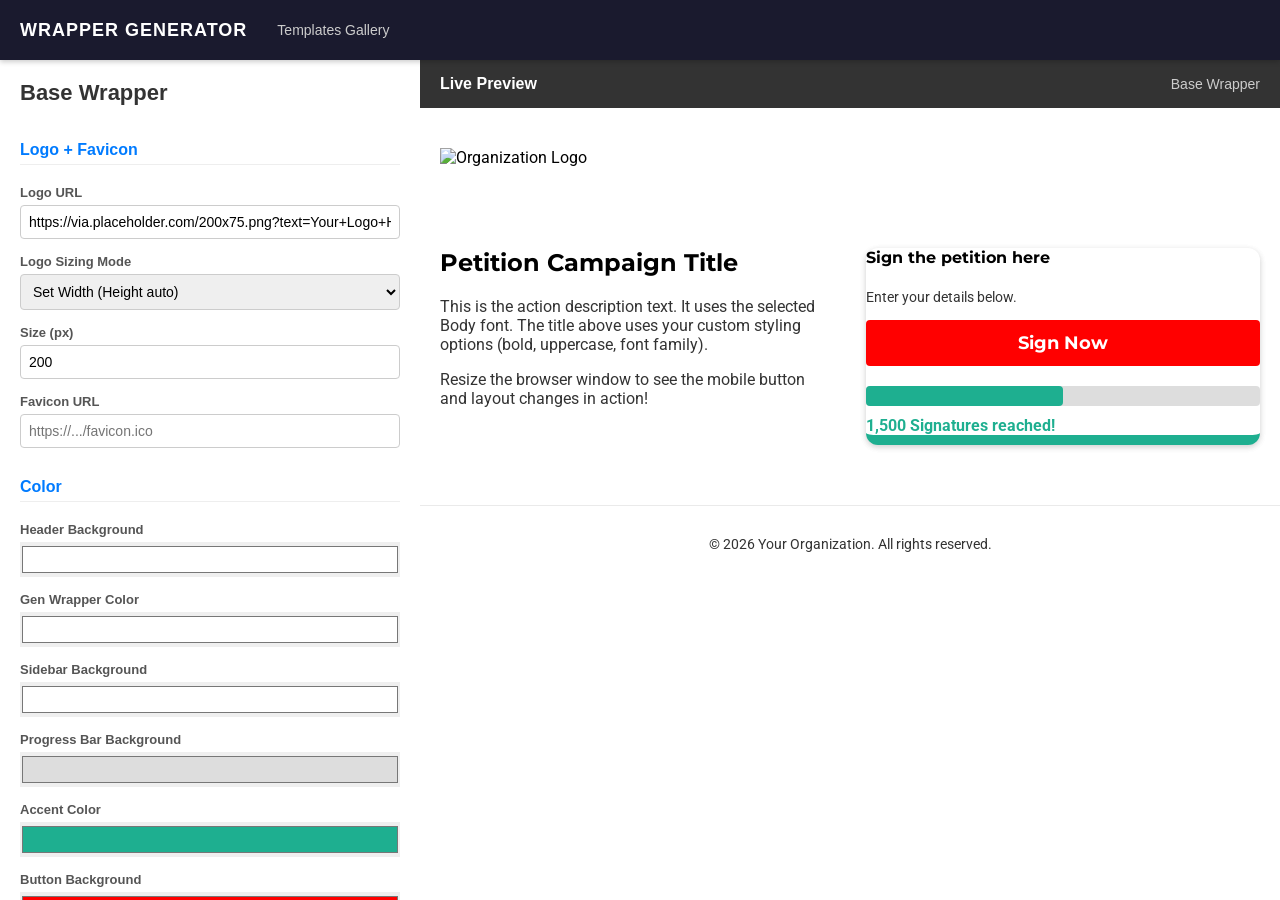
==== commit df228ca7: "Update base-wrapper.html" ====
--- a/base-wrapper.html
+++ b/base-wrapper.html
@@ -5,16 +5,13 @@
     <meta charset="UTF-8">
     <meta name="viewport" content="width=device-width, initial-scale=1.0">
     <title>Wrapper Generator</title>
-    <!-- Richiama il CSS Condiviso che abbiamo creato prima -->
+    <!-- Richiama il CSS Condiviso -->
     <link rel="stylesheet" href="assets/ui-style.css">
     <style>
-        /* Aggiunte specifiche per la nuova UI della sidebar */
         .copy-buttons { display: flex; flex-direction: column; gap: 10px; margin-top: 20px; margin-bottom: 20px; }
         .copy-buttons button { margin: 0; }
         .footer-btn { background-color: #6c757d; }
         .footer-btn:hover { background-color: #5a6268; }
-        .input-row { display: flex; gap: 10px; align-items: center; }
-        .input-row input { flex: 1; }
     </style>
 </head>
 <body>
@@ -43,14 +40,8 @@
                     <option value="height">Set Height (Width auto)</option>
                 </select>
             </div>
-            <div class="form-group">
-                <label>Size (px)</label>
-                <input type="number" id="val_logoSize" value="200">
-            </div>
-            <div class="form-group">
-                <label>Favicon URL</label>
-                <input type="text" id="val_favicon" placeholder="https://.../favicon.ico">
-            </div>
+            <div class="form-group"><label>Size (px)</label><input type="number" id="val_logoSize" value="200"></div>
+            <div class="form-group"><label>Favicon URL</label><input type="text" id="val_favicon" placeholder="https://.../favicon.ico"></div>
 
             <!-- 2. COLOR -->
             <h3>Color</h3>
@@ -58,9 +49,15 @@
             <div class="form-group"><label>Gen Wrapper Color</label><input type="color" id="val_wrapperBg" value="#ffffff"></div>
             <div class="form-group"><label>Sidebar Background</label><input type="color" id="val_sidebarBg" value="#ffffff"></div>
             <div class="form-group"><label>Progress Bar Background</label><input type="color" id="val_progressBarBg" value="#dddddd"></div>
+            
             <div class="form-group"><label>Accent Color</label><input type="color" id="val_accentColor" value="#1eaf90"></div>
             <div class="form-group"><label>Button Background</label><input type="color" id="val_btnColor" value="#ff0000"></div>
             <div class="form-group"><label>Button Text Color</label><input type="color" id="val_btnTextColor" value="#ffffff"></div>
+            
+            <div class="form-group"><label>Main Title Color (entry-title)</label><input type="color" id="val_titleColor" value="#000000"></div>
+            <div class="form-group"><label>Main Text Color</label><input type="color" id="val_descColor" value="#333333"></div>
+            <div class="form-group"><label>Sidebar Title Color (H4)</label><input type="color" id="val_sidebarH4Color" value="#000000"></div>
+            <div class="form-group"><label>Sidebar Base Text</label><input type="color" id="val_sidebarTextColor" value="#333333"></div>
 
             <!-- 3. TYPO -->
             <h3>Typo</h3>
@@ -93,14 +90,10 @@
                     <option value="top">Top (Before text)</option>
                 </select>
             </div>
-            <div class="form-group checkbox-group">
-                <input type="checkbox" id="val_showMobileBtn">
-                <label>Mobile Button "Go to sign"</label>
-            </div>
+            <div class="form-group checkbox-group"><input type="checkbox" id="val_showMobileBtn"><label>Mobile Button "Go to sign"</label></div>
 
             <!-- 6. HIDE / SHOW -->
             <h3>Hide / Show</h3>
-            <!-- Manteniamo la logica visiva "Show" per i controlli come concordato, per non avere doppie negazioni -->
             <div class="form-group checkbox-group"><input type="checkbox" id="val_showTitle" checked><label>Show Petition Title</label></div>
             <div class="form-group checkbox-group"><input type="checkbox" id="val_showH4" checked><label>Show Form Title (H4)</label></div>
             <div class="form-group checkbox-group"><input type="checkbox" id="val_showInfo"><label>Show Action Info</label></div>
@@ -111,17 +104,15 @@
             <div class="form-group checkbox-group"><input type="checkbox" id="val_showFooter" checked><label>Show Footer</label></div>
             <div class="form-group" id="footerTextGroup">
                 <label>Footer Text / HTML</label>
-                <textarea id="val_footerText" rows="3" placeholder="Enter footer content...">© 2026 Your Organization. All rights reserved.</textarea>
-            </div>
-
-            <!-- BUTTONS -->
+                <textarea id="val_footerText" rows="3">© 2026 Your Organization. All rights reserved.</textarea>
+            </div>
+
             <div class="copy-buttons">
                 <button id="btnCopyHeader">📋 Copy HEADER Code</button>
                 <button id="btnCopyFooter" class="footer-btn">📋 Copy FOOTER Code</button>
             </div>
         </div>
 
-        <!-- PREVIEW AREA -->
         <div class="preview-area">
             <div class="preview-header">
                 <strong>Live Preview</strong>
@@ -131,51 +122,38 @@
         </div>
     </div>
 
-    <!-- WRAPPER SPECIFIC LOGIC -->
     <script src="assets/common.js"></script>
     <script>
-        // Funzione per generare il codice dell'HEADER (Tutto ciò che va prima del form di Action Network)
         function generateHeaderCode(values) {
-            
-            // --- LOGICHE CONDIZIONALI ---
             const faviconHtml = values.favicon ? `<link rel="icon" href="${values.favicon}">` : '';
             const soshaHtml = values.showSosha ? `<script src="https://app.sosha.ai/tracker.min.js?platform=actionnetwork" data-reload="true"><\/script>` : '';
             
-            // Sizing Logo
             const logoWidth = values.logoMode === 'width' ? values.logoSize + 'px' : 'auto';
             const logoHeight = values.logoMode === 'height' ? values.logoSize + 'px' : 'auto';
 
-            // Visualizzazioni Base
             const actionInfoDisplay = values.showInfo ? 'block' : 'none';
             const titleDisplay = values.showTitle ? 'block' : 'none';
             const h4Display = values.showH4 ? 'block' : 'none';
             const shadowValue = values.shadow ? '0 2px 6px 0 rgba(0, 0, 0, 0.1), 0 2px 6px 0 rgba(0, 0, 0, 0.1)' : 'none';
             
-            // Layout Mobile
             const mobileSidebarOrder = values.mobileSidebarPos === 'top' ? '-1' : '99';
             const mobileSidebarMargin = values.mobileSidebarPos === 'top' ? '50px' : '0px';
 
-            // Tipografia Avanzata
             const titleTransform = values.titleUppercase ? 'uppercase' : 'none';
             const titleWeight = values.titleBold ? '700' : 'normal';
             const btnTransform = values.btnUppercase ? 'uppercase' : 'none';
             const btnWeight = values.btnBold ? '700' : 'normal';
 
-            // Pulsante Go-To-Sign (Mobile)
-            const mobileBtnHtml = values.showMobileBtn ? `
-    <div class="mobile-sign-wrap">
-        <a href="#can_sidebar" class="mobile-sign-btn">Sign the Petition</a>
-    </div>` : '';
-
-            // --- COSTRUZIONE STRINGA HEADER ---
+            const mobileBtnHtml = values.showMobileBtn ? `<div class="mobile-sign-wrap"><a href="#can_sidebar" class="mobile-sign-btn">Sign the Petition</a></div>` : '';
+
             return `<!DOCTYPE html PUBLIC "-//W3C//DTD XHTML 1.0 Strict//EN" "http://www.w3.org/TR/xhtml1/DTD/xhtml1-strict.dtd">
 <html xmlns="http://www.w3.org/1999/xhtml" lang="en-US">
 <head>
     <meta name="viewport" content="width=device-width, initial-scale=1, maximum-scale=1, user-scalable=0"/>
     <meta http-equiv="Content-Type" content="text/html; charset=UTF-8" />
-    ${faviconHtml}${soshaHtml}
+    ${faviconHtml}
+    ${soshaHtml}
     
-    <!-- FONT IMPORT -->
     ${values.fontImport}
     
     <style type="text/css">
@@ -209,18 +187,21 @@
 
             --sidebar-mobile-order: ${mobileSidebarOrder};
             --sidebar-mobile-margin: ${mobileSidebarMargin};
+            
+            --title-color: ${values.titleColor};
+            --desc-color: ${values.descColor};
+            --sidebar-h4-color: ${values.sidebarH4Color};
+            --sidebar-text-color: ${values.sidebarTextColor};
         }
 
         body { font-family: var(--body-font); font-weight: 400; font-style: normal; margin: 0; }
         
         #gen_header { padding: 20px 0; background-color: var(--header-bg); text-align: left; }
-        #gen_header img { width: ${logoWidth} !important; height:${logoHeight} !important; max-width: 100%; display: block; margin: auto; }
-        
+        #gen_header img { width: ${logoWidth} !important; height: ${logoHeight} !important; max-width: 100%; display: block; margin: auto; }
         @media (min-width: 768px) { #gen_header img { margin: 0; } }
         
         .gen_wrapper { padding: 20px 20px; width: 1160px; max-width: 100%; margin: auto; box-sizing: border-box; background-color: var(--wrapper-bg); }
         
-        /* BOTTONI FORM */
         .gen_wrapper #can_embed_form input[type="submit"], .can_embed-html #can_embed_form input[type="submit"],
         .gen_wrapper #can_embed_form .button, .can_embed-html #can_embed_form .button,
         .gen_wrapper #donate_auto_modal input[type="submit"], .can_embed-html #donate_auto_modal input[type="submit"],
@@ -234,12 +215,10 @@
         .gen_wrapper #can_embed_form input[type="submit"]:hover, .can_embed-html #can_embed_form input[type="submit"]:hover,
         .gen_wrapper #can_embed_form .button:hover, .can_embed-html #can_embed_form .button:hover { opacity: .8; }
         
-        /* LINK E COLORI ACCENTO */
         .gen_wrapper #can_embed_form .action_status_running_total, .can_embed-html #can_embed_form .action_status_running_total,
         .gen_wrapper .gen_name, .gen_wrapper a, #can_fundraising_widget a, .ticketed_event a { color: var(--accent-color); text-decoration: none; }
         .gen_wrapper a:hover, #can_fundraising_widget a:hover, .ticketed_event a:hover { opacity: .7; }
 
-        /* LAYOUT COLONNE ACTION NETWORK */
         .gen_body > .gen_wrapper.layout--reverse #can_embed_form > .clearfix, .gen_body > .gen_wrapper.layout--equal #can_embed_form > .clearfix, .gen_body > .gen_wrapper.layout--full #can_embed_form > .clearfix { align-items: flex-start; display: flex; flex-flow: row wrap; }
         .gen_body > .gen_wrapper.layout--reverse #can_embed_form > .clearfix .can_thank_you-block, .gen_body > .gen_wrapper.layout--equal #can_embed_form > .clearfix .can_thank_you-block, .gen_body > .gen_wrapper.layout--full #can_embed_form > .clearfix .can_thank_you-block { width: 100%; }
         .gen_body > .gen_wrapper.layout--reverse #can_embed_form > .clearfix #can_main_col #action_info .action_owner_box { float: none; margin-right: 0; width: 100%; }
@@ -257,7 +236,163 @@
         .can_embed #can_embed_form > .clearfix #can_sidebar { margin-left: auto; width: 100%; }
         .can_embed #can_embed_form > .clearfix #can_main_col { width: 100%; margin-bottom: 2rem; }
         
-        /* STILI SPECIFICI TIPOGRAFIA E DISPLAY */
         .entry-title { 
-            font-family: var(--heading-font) !important; 
-            display: var(--title-display) !important;
+            font-family: var(--heading-font) !important; display: var(--title-display) !important; 
+            font-weight: var(--title-weight) !important; text-transform: var(--title-transform) !important;
+            color: var(--title-color) !important;
+        }
+        
+        .action_description, #can_main_col p { color: var(--desc-color) !important; }
+        
+        #can_sidebar h4, .action_sidebar h4 { 
+            font-family: var(--heading-font) !important; display: var(--h4-display) !important; color: var(--sidebar-h4-color) !important;
+        }
+        
+        #can_sidebar, .action_sidebar, #can_sidebar p, #can_sidebar label { color: var(--sidebar-text-color) !important; }
+        
+        #action_info { display: var(--action-info-display) !important; }
+        #action_welcome_message_inner { background-color: transparent !important; }
+
+        #can_sidebar { 
+            background-color: var(--sidebar-bg) !important; border-radius: var(--sidebar-radius) !important; 
+            border-bottom: solid var(--accent-color) var(--border-width) !important; box-shadow: var(--sidebar-shadow) !important; 
+        }
+        .action_sidebar { padding: 1.5rem !important; }
+        
+        #can_embed_form .action_status_tracker .action_status_status_bar, .action_status_status_bar { 
+            background-color: var(--progress-bar-bg) !important; height: 20px !important; border-radius: var(--progress-radius) !important;
+        }
+        span.action_status_status_bar-grow { 
+            background-color: var(--accent-color) !important; height: 20px !important; border-radius: var(--progress-radius) !important;
+        }
+        .action_status_running_total { font-weight: 700 !important; }
+
+        .mobile-sign-wrap { display: none; background: #fff; padding: 15px 20px; box-shadow: 0 2px 5px rgba(0,0,0,0.1); position: sticky; top: 0; z-index: 999; }
+        .mobile-sign-btn { 
+            display: block; width: 100%; text-align: center; box-sizing: border-box; text-decoration: none;
+            background-color: var(--btn-color); color: var(--btn-text-color); padding: 12px;
+            font-family: var(--heading-font); font-weight: var(--btn-weight); text-transform: var(--btn-transform);
+            border-radius: var(--btn-radius);
+        }
+
+        @media (max-width: 767px) {
+            .mobile-sign-wrap { display: block; }
+            #can_embed_form > .clearfix, #can_embed_form > div > .clearfix { display: flex !important; flex-direction: column !important; }
+            #can_sidebar { order: var(--sidebar-mobile-order) !important; margin-bottom: var(--sidebar-mobile-margin) !important; }
+        }
+    </style>
+</head>
+<body class="gen_body">
+    <div id="gen_header">
+        <div class="gen_wrapper" style="text-align: left; background-color: transparent;">
+            <img src="${values.logo}" alt="Organization Logo"/> 
+            <h1 class="gen_name"></h1>
+        </div>
+    </div>
+    ${mobileBtnHtml}
+    <div class="gen_wrapper layout--equal">
+    <!-- START WIDGET -->`;
+        }
+
+        function generateFooterCode(values) {
+            if(!values.showFooter) return `    <!-- END WIDGET -->\n    </div>\n</body>\n</html>`;
+            return `    <!-- END WIDGET -->
+    </div> 
+    
+    <div id="gen_footer" style="background-color: var(--header-bg); padding: 30px 20px; margin-top: 40px; text-align: center; font-family: var(--body-font); border-top: 1px solid #eaeaea; color: var(--desc-color);">
+        <div class="gen_wrapper" style="padding: 0; background-color: transparent; font-size: 14px;">
+            ${values.footerText}
+        </div>
+    </div>
+</body>
+</html>`;
+        }
+
+        function getValues() {
+            return {
+                logo: document.getElementById('val_logo').value,
+                logoMode: document.getElementById('val_logoMode').value,
+                logoSize: document.getElementById('val_logoSize').value,
+                favicon: document.getElementById('val_favicon').value,
+                headerBg: document.getElementById('val_headerBg').value,
+                wrapperBg: document.getElementById('val_wrapperBg').value,
+                sidebarBg: document.getElementById('val_sidebarBg').value,
+                progressBarBg: document.getElementById('val_progressBarBg').value,
+                accentColor: document.getElementById('val_accentColor').value,
+                btnColor: document.getElementById('val_btnColor').value,
+                btnTextColor: document.getElementById('val_btnTextColor').value,
+                titleColor: document.getElementById('val_titleColor').value,
+                descColor: document.getElementById('val_descColor').value,
+                sidebarH4Color: document.getElementById('val_sidebarH4Color').value,
+                sidebarTextColor: document.getElementById('val_sidebarTextColor').value,
+                fontImport: document.getElementById('val_fontImport').value,
+                headingFont: document.getElementById('val_headingFont').value,
+                bodyFont: document.getElementById('val_bodyFont').value,
+                titleUppercase: document.getElementById('val_titleUppercase').checked,
+                titleBold: document.getElementById('val_titleBold').checked,
+                btnUppercase: document.getElementById('val_btnUppercase').checked,
+                btnBold: document.getElementById('val_btnBold').checked,
+                sidebarRadius: document.getElementById('val_sidebarRadius').value,
+                btnRadius: document.getElementById('val_btnRadius').value,
+                progressRadius: document.getElementById('val_progressRadius').value,
+                borderWidth: document.getElementById('val_borderWidth').value,
+                mobileSidebarPos: document.getElementById('val_mobileSidebarPos').value,
+                showMobileBtn: document.getElementById('val_showMobileBtn').checked,
+                showTitle: document.getElementById('val_showTitle').checked,
+                showH4: document.getElementById('val_showH4').checked,
+                showInfo: document.getElementById('val_showInfo').checked,
+                showFooter: document.getElementById('val_showFooter').checked,
+                footerText: document.getElementById('val_footerText').value,
+                showSosha: document.getElementById('val_showSosha').checked,
+                shadow: document.getElementById('val_shadow').checked
+            };
+        }
+
+        window.updatePreview = function() {
+            const values = getValues();
+            document.getElementById('footerTextGroup').style.display = values.showFooter ? 'flex' : 'none';
+            const headerHtml = generateHeaderCode(values);
+            const footerHtml = generateFooterCode(values);
+            
+            const dummyForm = `
+                <div id="can_embed_form">
+                    <div class="clearfix">
+                        <div id="can_main_col">
+                            <h2 class="entry-title" style="margin-top:0;">Petition Campaign Title</h2>
+                            <div class="action_description">
+                                <p>This is the action description text. It uses the selected Body font. The title above uses your custom styling options (bold, uppercase, font family).</p>
+                                <p>Resize the browser window to see the mobile button and layout changes in action!</p>
+                            </div>
+                            <div id="action_info" style="padding:10px; background:#eee; color:#333; margin-top:10px; margin-bottom:20px;">[Action Info] - Author / Sponsor text</div>
+                        </div>
+                        <div id="can_sidebar">
+                            <h4 style="margin-top:0">Sign the petition here</h4>
+                            <p style="font-size: 14px; margin-bottom: 15px;">Enter your details below.</p>
+                            <input type="submit" value="Sign Now" style="cursor:pointer; width:100%;">
+                            <div class="action_status_tracker">
+                                <div style="margin-top:20px; width:100%;" class="action_status_status_bar">
+                                    <span class="action_status_status_bar-grow" style="display:block; width:50%;"></span>
+                                </div>
+                            </div>
+                            <a href="#" style="display:block; margin-top:10px;" class="action_status_running_total">1,500 Signatures reached!</a>
+                        </div>
+                    </div>
+                </div>`;
+            document.getElementById('previewFrame').srcdoc = headerHtml + dummyForm + footerHtml;
+        }
+
+        window.getCleanCode = function() { return generateHeaderCode(getValues()); }
+
+        document.getElementById('btnCopyFooter').addEventListener('click', function() {
+            const footerCode = generateFooterCode(getValues());
+            navigator.clipboard.writeText(footerCode).then(() => {
+                const btn = document.getElementById('btnCopyFooter');
+                const originalText = btn.innerText;
+                btn.innerText = "✅ FOOTER Copied!";
+                btn.style.background = "#28a745";
+                setTimeout(() => { btn.innerText = originalText; btn.style.background = "#6c757d"; }, 2000);
+            });
+        });
+    </script>
+</body>
+</html>
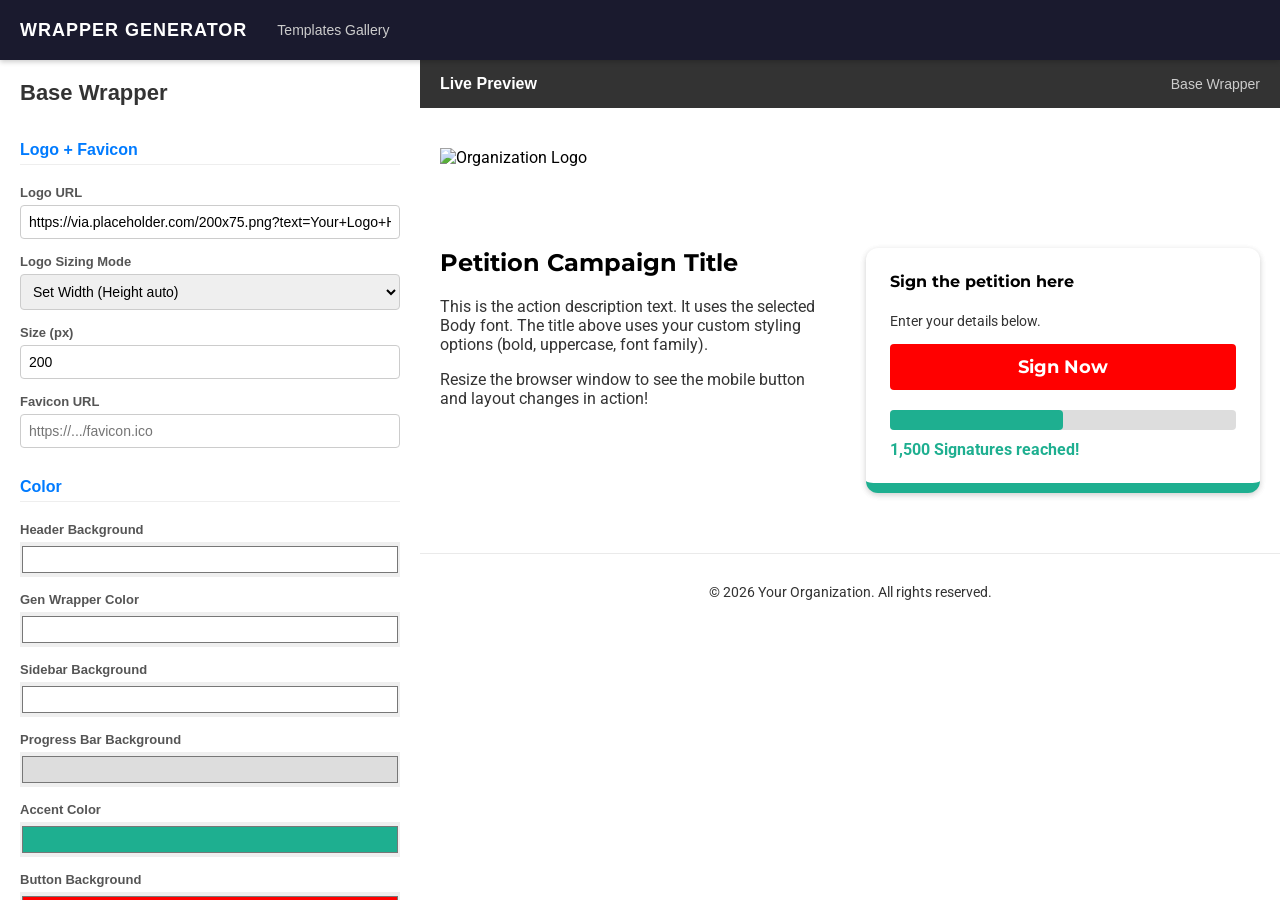
==== commit 4c9b9e9e: "Update base-wrapper.html" ====
--- a/base-wrapper.html
+++ b/base-wrapper.html
@@ -257,6 +257,7 @@
             background-color: var(--sidebar-bg) !important; border-radius: var(--sidebar-radius) !important; 
             border-bottom: solid var(--accent-color) var(--border-width) !important; box-shadow: var(--sidebar-shadow) !important; 
         }
+        
         .action_sidebar { padding: 1.5rem !important; }
         
         #can_embed_form .action_status_tracker .action_status_status_bar, .action_status_status_bar { 
@@ -366,15 +367,17 @@
                             <div id="action_info" style="padding:10px; background:#eee; color:#333; margin-top:10px; margin-bottom:20px;">[Action Info] - Author / Sponsor text</div>
                         </div>
                         <div id="can_sidebar">
-                            <h4 style="margin-top:0">Sign the petition here</h4>
-                            <p style="font-size: 14px; margin-bottom: 15px;">Enter your details below.</p>
-                            <input type="submit" value="Sign Now" style="cursor:pointer; width:100%;">
-                            <div class="action_status_tracker">
-                                <div style="margin-top:20px; width:100%;" class="action_status_status_bar">
-                                    <span class="action_status_status_bar-grow" style="display:block; width:50%;"></span>
+                            <div class="action_sidebar">
+                                <h4 style="margin-top:0">Sign the petition here</h4>
+                                <p style="font-size: 14px; margin-bottom: 15px;">Enter your details below.</p>
+                                <input type="submit" value="Sign Now" style="cursor:pointer; width:100%;">
+                                <div class="action_status_tracker">
+                                    <div style="margin-top:20px; width:100%;" class="action_status_status_bar">
+                                        <span class="action_status_status_bar-grow" style="display:block; width:50%;"></span>
+                                    </div>
                                 </div>
+                                <a href="#" style="display:block; margin-top:10px;" class="action_status_running_total">1,500 Signatures reached!</a>
                             </div>
-                            <a href="#" style="display:block; margin-top:10px;" class="action_status_running_total">1,500 Signatures reached!</a>
                         </div>
                     </div>
                 </div>`;
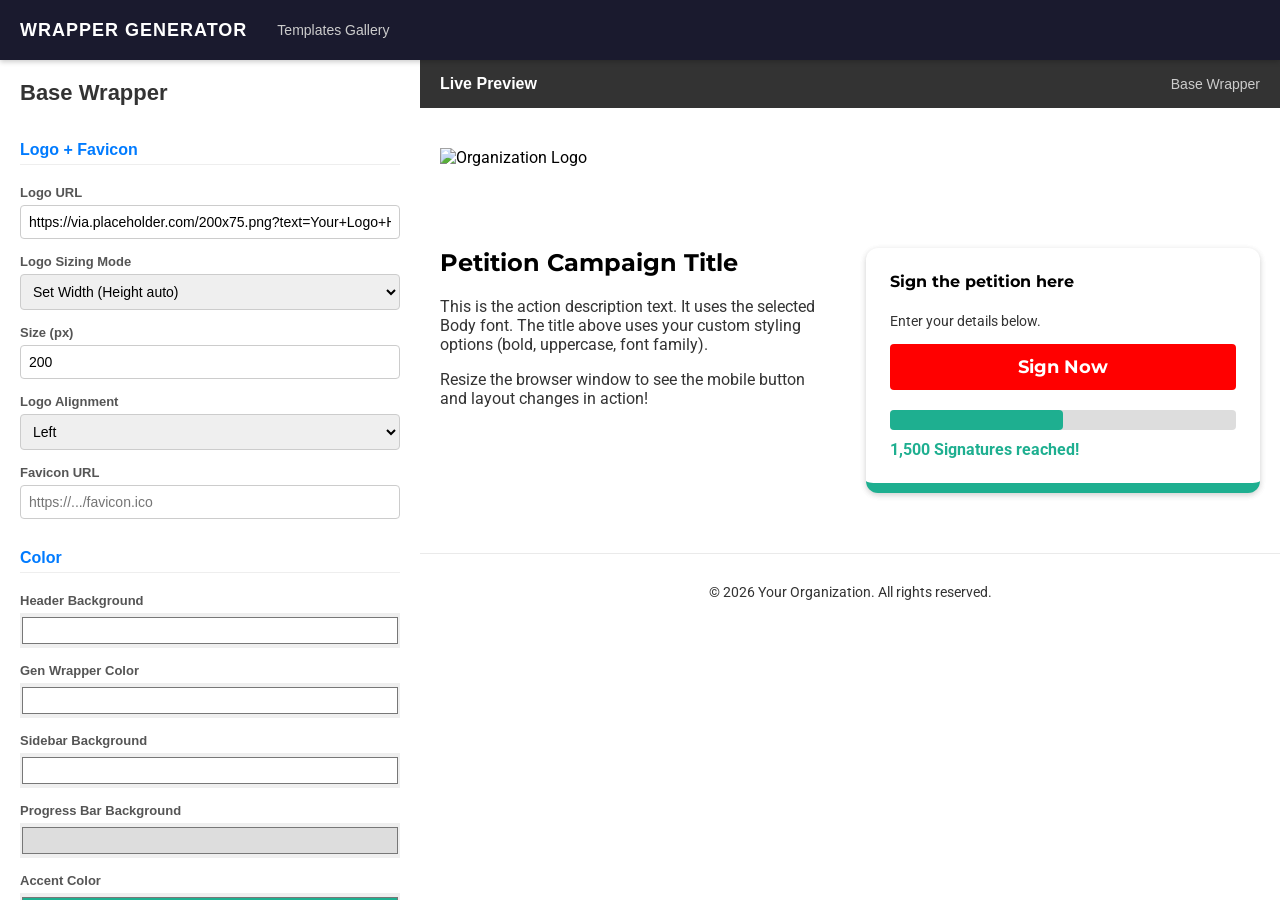
==== commit 9ef27b40: "Update base-wrapper.html" ====
--- a/base-wrapper.html
+++ b/base-wrapper.html
@@ -41,6 +41,17 @@
                 </select>
             </div>
             <div class="form-group"><label>Size (px)</label><input type="number" id="val_logoSize" value="200"></div>
+            
+            <!-- NUOVO ALLINEAMENTO LOGO -->
+            <div class="form-group">
+                <label>Logo Alignment</label>
+                <select id="val_logoAlign">
+                    <option value="left" selected>Left</option>
+                    <option value="center">Center</option>
+                    <option value="right">Right</option>
+                </select>
+            </div>
+            
             <div class="form-group"><label>Favicon URL</label><input type="text" id="val_favicon" placeholder="https://.../favicon.ico"></div>
 
             <!-- 2. COLOR -->
@@ -58,6 +69,7 @@
             <div class="form-group"><label>Main Text Color</label><input type="color" id="val_descColor" value="#333333"></div>
             <div class="form-group"><label>Sidebar Title Color (H4)</label><input type="color" id="val_sidebarH4Color" value="#000000"></div>
             <div class="form-group"><label>Sidebar Base Text</label><input type="color" id="val_sidebarTextColor" value="#333333"></div>
+            <div class="form-group"><label>Footer Background</label><input type="color" id="val_footerBg" value="#ffffff"></div>
 
             <!-- 3. TYPO -->
             <h3>Typo</h3>
@@ -161,6 +173,7 @@
             --heading-font: ${values.headingFont};
             --body-font: ${values.bodyFont};
             
+            --logo-align: ${values.logoAlign};
             --header-bg: ${values.headerBg};
             --wrapper-bg: ${values.wrapperBg};
             --btn-color: ${values.btnColor};
@@ -196,9 +209,8 @@
 
         body { font-family: var(--body-font); font-weight: 400; font-style: normal; margin: 0; }
         
-        #gen_header { padding: 20px 0; background-color: var(--header-bg); text-align: left; }
-        #gen_header img { width: ${logoWidth} !important; height: ${logoHeight} !important; max-width: 100%; display: block; margin: auto; }
-        @media (min-width: 768px) { #gen_header img { margin: 0; } }
+        #gen_header { padding: 20px 0; background-color: var(--header-bg); }
+        #gen_header img { width: ${logoWidth} !important; height: ${logoHeight} !important; max-width: 100%; display: inline-block; }
         
         .gen_wrapper { padding: 20px 20px; width: 1160px; max-width: 100%; margin: auto; box-sizing: border-box; background-color: var(--wrapper-bg); }
         
@@ -285,7 +297,7 @@
 </head>
 <body class="gen_body">
     <div id="gen_header">
-        <div class="gen_wrapper" style="text-align: left; background-color: transparent;">
+        <div class="gen_wrapper" style="text-align: var(--logo-align); background-color: transparent;">
             <img src="${values.logo}" alt="Organization Logo"/> 
             <h1 class="gen_name"></h1>
         </div>
@@ -300,7 +312,7 @@
             return `    <!-- END WIDGET -->
     </div> 
     
-    <div id="gen_footer" style="background-color: var(--header-bg); padding: 30px 20px; margin-top: 40px; text-align: center; font-family: var(--body-font); border-top: 1px solid #eaeaea; color: var(--desc-color);">
+    <div id="gen_footer" style="background-color: ${values.footerBg}; padding: 30px 20px; margin-top: 40px; text-align: center; font-family: var(--body-font); border-top: 1px solid #eaeaea; color: var(--desc-color);">
         <div class="gen_wrapper" style="padding: 0; background-color: transparent; font-size: 14px;">
             ${values.footerText}
         </div>
@@ -314,6 +326,7 @@
                 logo: document.getElementById('val_logo').value,
                 logoMode: document.getElementById('val_logoMode').value,
                 logoSize: document.getElementById('val_logoSize').value,
+                logoAlign: document.getElementById('val_logoAlign').value,
                 favicon: document.getElementById('val_favicon').value,
                 headerBg: document.getElementById('val_headerBg').value,
                 wrapperBg: document.getElementById('val_wrapperBg').value,
@@ -326,6 +339,7 @@
                 descColor: document.getElementById('val_descColor').value,
                 sidebarH4Color: document.getElementById('val_sidebarH4Color').value,
                 sidebarTextColor: document.getElementById('val_sidebarTextColor').value,
+                footerBg: document.getElementById('val_footerBg').value,
                 fontImport: document.getElementById('val_fontImport').value,
                 headingFont: document.getElementById('val_headingFont').value,
                 bodyFont: document.getElementById('val_bodyFont').value,
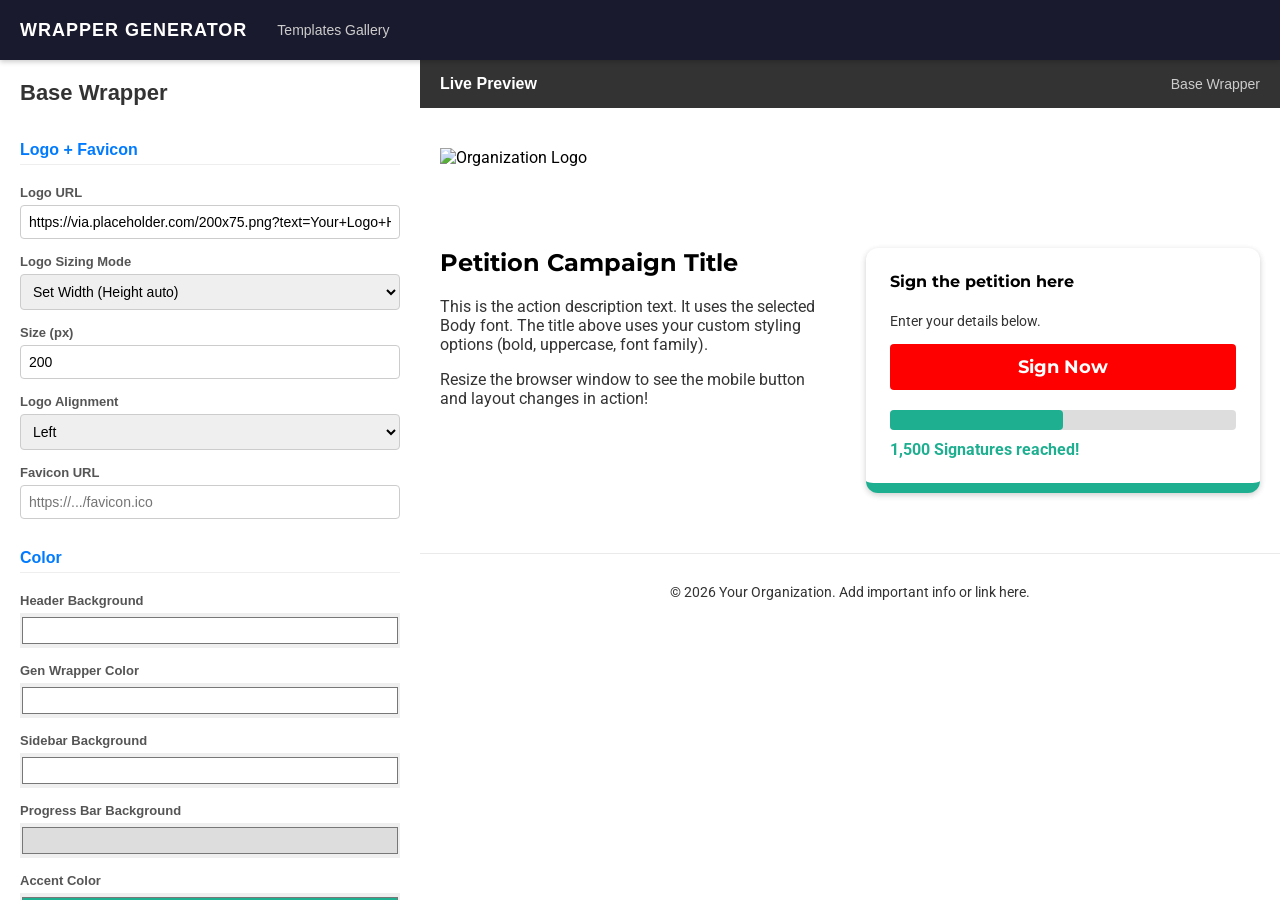
==== commit ed442a17: "Update footer text in base-wrapper.html" ====
--- a/base-wrapper.html
+++ b/base-wrapper.html
@@ -116,7 +116,7 @@
             <div class="form-group checkbox-group"><input type="checkbox" id="val_showFooter" checked><label>Show Footer</label></div>
             <div class="form-group" id="footerTextGroup">
                 <label>Footer Text / HTML</label>
-                <textarea id="val_footerText" rows="3">© 2026 Your Organization. All rights reserved.</textarea>
+                <textarea id="val_footerText" rows="3">© 2026 Your Organization. Add important info or link here.</textarea>
             </div>
 
             <div class="copy-buttons">
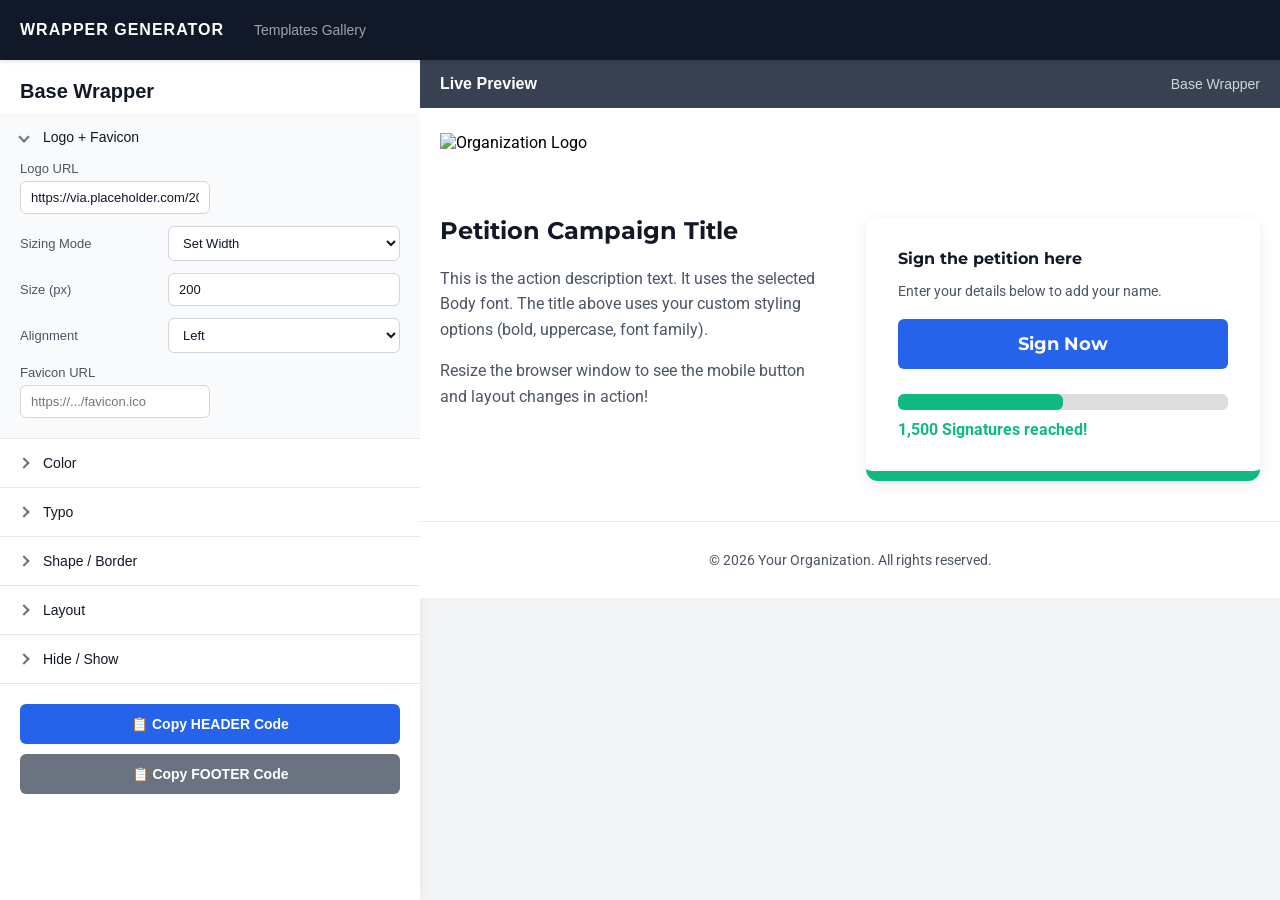
==== commit d96977dc: "Update base-wrapper.html" ====
--- a/base-wrapper.html
+++ b/base-wrapper.html
@@ -7,12 +7,6 @@
     <title>Wrapper Generator</title>
     <!-- Richiama il CSS Condiviso -->
     <link rel="stylesheet" href="assets/ui-style.css">
-    <style>
-        .copy-buttons { display: flex; flex-direction: column; gap: 10px; margin-top: 20px; margin-bottom: 20px; }
-        .copy-buttons button { margin: 0; }
-        .footer-btn { background-color: #6c757d; }
-        .footer-btn:hover { background-color: #5a6268; }
-    </style>
 </head>
 <body>
 
@@ -25,106 +19,155 @@
     <div class="app-main">
         <!-- CONTROL PANEL -->
         <div class="sidebar">
-            <h2>Base Wrapper</h2>
+            <div class="sidebar-header">
+                <h2>Base Wrapper</h2>
+            </div>
             
             <!-- 1. LOGO + FAVICON -->
-            <h3>Logo + Favicon</h3>
-            <div class="form-group">
-                <label>Logo URL</label>
-                <input type="text" id="val_logo" value="https://via.placeholder.com/200x75.png?text=Your+Logo+Here">
-            </div>
-            <div class="form-group">
-                <label>Logo Sizing Mode</label>
-                <select id="val_logoMode">
-                    <option value="width">Set Width (Height auto)</option>
-                    <option value="height">Set Height (Width auto)</option>
-                </select>
-            </div>
-            <div class="form-group"><label>Size (px)</label><input type="number" id="val_logoSize" value="200"></div>
-            
-            <!-- NUOVO ALLINEAMENTO LOGO -->
-            <div class="form-group">
-                <label>Logo Alignment</label>
-                <select id="val_logoAlign">
-                    <option value="left" selected>Left</option>
-                    <option value="center">Center</option>
-                    <option value="right">Right</option>
-                </select>
-            </div>
-            
-            <div class="form-group"><label>Favicon URL</label><input type="text" id="val_favicon" placeholder="https://.../favicon.ico"></div>
+            <details class="section-accordion" open>
+                <summary>Logo + Favicon</summary>
+                <div class="accordion-content">
+                    <div class="form-row col-layout">
+                        <label>Logo URL</label>
+                        <div class="control"><input type="text" id="val_logo" value="https://via.placeholder.com/200x75.png?text=Your+Logo+Here"></div>
+                    </div>
+                    <div class="form-row">
+                        <label>Sizing Mode</label>
+                        <div class="control">
+                            <select id="val_logoMode">
+                                <option value="width">Set Width</option>
+                                <option value="height">Set Height</option>
+                            </select>
+                        </div>
+                    </div>
+                    <div class="form-row">
+                        <label>Size (px)</label>
+                        <div class="control"><input type="number" id="val_logoSize" value="200"></div>
+                    </div>
+                    <div class="form-row">
+                        <label>Alignment</label>
+                        <div class="control">
+                            <select id="val_logoAlign">
+                                <option value="left" selected>Left</option>
+                                <option value="center">Center</option>
+                                <option value="right">Right</option>
+                            </select>
+                        </div>
+                    </div>
+                    <div class="form-row col-layout">
+                        <label>Favicon URL</label>
+                        <div class="control"><input type="text" id="val_favicon" placeholder="https://.../favicon.ico"></div>
+                    </div>
+                </div>
+            </details>
 
             <!-- 2. COLOR -->
-            <h3>Color</h3>
-            <div class="form-group"><label>Header Background</label><input type="color" id="val_headerBg" value="#ffffff"></div>
-            <div class="form-group"><label>Gen Wrapper Color</label><input type="color" id="val_wrapperBg" value="#ffffff"></div>
-            <div class="form-group"><label>Sidebar Background</label><input type="color" id="val_sidebarBg" value="#ffffff"></div>
-            <div class="form-group"><label>Progress Bar Background</label><input type="color" id="val_progressBarBg" value="#dddddd"></div>
-            
-            <div class="form-group"><label>Accent Color</label><input type="color" id="val_accentColor" value="#1eaf90"></div>
-            <div class="form-group"><label>Button Background</label><input type="color" id="val_btnColor" value="#ff0000"></div>
-            <div class="form-group"><label>Button Text Color</label><input type="color" id="val_btnTextColor" value="#ffffff"></div>
-            
-            <div class="form-group"><label>Main Title Color (entry-title)</label><input type="color" id="val_titleColor" value="#000000"></div>
-            <div class="form-group"><label>Main Text Color</label><input type="color" id="val_descColor" value="#333333"></div>
-            <div class="form-group"><label>Sidebar Title Color (H4)</label><input type="color" id="val_sidebarH4Color" value="#000000"></div>
-            <div class="form-group"><label>Sidebar Base Text</label><input type="color" id="val_sidebarTextColor" value="#333333"></div>
-            <div class="form-group"><label>Footer Background</label><input type="color" id="val_footerBg" value="#ffffff"></div>
+            <details class="section-accordion">
+                <summary>Color</summary>
+                <div class="accordion-content">
+                    <div class="form-row"><label>Header Bg</label><div class="control"><div class="color-group"><input type="color" id="val_headerBg" value="#ffffff"><input type="text" id="hex_headerBg" value="#ffffff" maxlength="7"></div></div></div>
+                    <div class="form-row"><label>Wrapper Bg</label><div class="control"><div class="color-group"><input type="color" id="val_wrapperBg" value="#ffffff"><input type="text" id="hex_wrapperBg" value="#ffffff" maxlength="7"></div></div></div>
+                    <div class="form-row"><label>Sidebar Bg</label><div class="control"><div class="color-group"><input type="color" id="val_sidebarBg" value="#ffffff"><input type="text" id="hex_sidebarBg" value="#ffffff" maxlength="7"></div></div></div>
+                    <div class="form-row"><label>Progress Bar</label><div class="control"><div class="color-group"><input type="color" id="val_progressBarBg" value="#dddddd"><input type="text" id="hex_progressBarBg" value="#dddddd" maxlength="7"></div></div></div>
+                    <div class="form-row"><label>Footer Bg</label><div class="control"><div class="color-group"><input type="color" id="val_footerBg" value="#ffffff"><input type="text" id="hex_footerBg" value="#ffffff" maxlength="7"></div></div></div>
+                    
+                    <hr style="width:100%; border:0; border-top:1px solid #e5e7eb; margin: 5px 0;">
+                    
+                    <div class="form-row"><label>Accent Color</label><div class="control"><div class="color-group"><input type="color" id="val_accentColor" value="#10b981"><input type="text" id="hex_accentColor" value="#10b981" maxlength="7"></div></div></div>
+                    <div class="form-row"><label>Button Bg</label><div class="control"><div class="color-group"><input type="color" id="val_btnColor" value="#2563eb"><input type="text" id="hex_btnColor" value="#2563eb" maxlength="7"></div></div></div>
+                    <div class="form-row"><label>Button Text</label><div class="control"><div class="color-group"><input type="color" id="val_btnTextColor" value="#ffffff"><input type="text" id="hex_btnTextColor" value="#ffffff" maxlength="7"></div></div></div>
+                    
+                    <hr style="width:100%; border:0; border-top:1px solid #e5e7eb; margin: 5px 0;">
+                    
+                    <div class="form-row"><label>Main Title</label><div class="control"><div class="color-group"><input type="color" id="val_titleColor" value="#111827"><input type="text" id="hex_titleColor" value="#111827" maxlength="7"></div></div></div>
+                    <div class="form-row"><label>Body Text</label><div class="control"><div class="color-group"><input type="color" id="val_descColor" value="#4b5563"><input type="text" id="hex_descColor" value="#4b5563" maxlength="7"></div></div></div>
+                    <div class="form-row"><label>Sidebar Title</label><div class="control"><div class="color-group"><input type="color" id="val_sidebarH4Color" value="#111827"><input type="text" id="hex_sidebarH4Color" value="#111827" maxlength="7"></div></div></div>
+                    <div class="form-row"><label>Sidebar Text</label><div class="control"><div class="color-group"><input type="color" id="val_sidebarTextColor" value="#4b5563"><input type="text" id="hex_sidebarTextColor" value="#4b5563" maxlength="7"></div></div></div>
+                </div>
+            </details>
 
             <!-- 3. TYPO -->
-            <h3>Typo</h3>
-            <div class="form-group">
-                <label>Font Import HTML (Google, Typekit...)</label>
-                <textarea id="val_fontImport" rows="2" placeholder="Paste <link> or <style>..."><link href="https://fonts.googleapis.com/css2?family=Montserrat:wght@400;700&family=Roboto:wght@400;700&display=swap" rel="stylesheet"></textarea>
-            </div>
-            <div class="form-group"><label>Heading + Button Font Rule</label><input type="text" id="val_headingFont" value="'Montserrat', sans-serif"></div>
-            <div class="form-group"><label>Body Font Rule</label><input type="text" id="val_bodyFont" value="'Roboto', sans-serif"></div>
-            
-            <div class="form-group checkbox-group"><input type="checkbox" id="val_titleUppercase"><label>Title Uppercase</label></div>
-            <div class="form-group checkbox-group"><input type="checkbox" id="val_titleBold" checked><label>Title Bold</label></div>
-            <div class="form-group checkbox-group"><input type="checkbox" id="val_btnUppercase"><label>Button Uppercase</label></div>
-            <div class="form-group checkbox-group"><input type="checkbox" id="val_btnBold" checked><label>Button Bold Text</label></div>
+            <details class="section-accordion">
+                <summary>Typo</summary>
+                <div class="accordion-content">
+                    <div class="form-row col-layout">
+                        <label>Font Import HTML (Link or Style)</label>
+                        <div class="control"><textarea id="val_fontImport" rows="3" placeholder="Paste <link> or <style>..."><link href="https://fonts.googleapis.com/css2?family=Montserrat:wght@400;700&family=Roboto:wght@400;700&display=swap" rel="stylesheet"></textarea></div>
+                    </div>
+                    <div class="form-row col-layout">
+                        <label>Heading + Button Font Rule</label>
+                        <div class="control"><input type="text" id="val_headingFont" value="'Montserrat', sans-serif"></div>
+                    </div>
+                    <div class="form-row col-layout">
+                        <label>Body Font Rule</label>
+                        <div class="control"><input type="text" id="val_bodyFont" value="'Roboto', sans-serif"></div>
+                    </div>
+                    
+                    <hr style="width:100%; border:0; border-top:1px solid #e5e7eb; margin: 5px 0;">
+                    
+                    <div class="form-row checkbox-row"><input type="checkbox" id="val_titleUppercase"><label>Title Uppercase</label></div>
+                    <div class="form-row checkbox-row"><input type="checkbox" id="val_titleBold" checked><label>Title Bold</label></div>
+                    <div class="form-row checkbox-row"><input type="checkbox" id="val_btnUppercase"><label>Button Uppercase</label></div>
+                    <div class="form-row checkbox-row"><input type="checkbox" id="val_btnBold" checked><label>Button Bold Text</label></div>
+                </div>
+            </details>
 
             <!-- 4. SHAPE / BORDER -->
-            <h3>Shape / Border</h3>
-            <div class="form-group"><label>Sidebar Radius (px)</label><input type="number" id="val_sidebarRadius" value="12"></div>
-            <div class="form-group"><label>Button Radius (px)</label><input type="number" id="val_btnRadius" value="4"></div>
-            <div class="form-group"><label>Progress Bar Radius (px)</label><input type="number" id="val_progressRadius" value="4"></div>
-            <div class="form-group checkbox-group"><input type="checkbox" id="val_shadow" checked><label>Show Sidebar Shadow</label></div>
-            <div class="form-group"><label>Bottom Border Thickness (px)</label><input type="number" id="val_borderWidth" value="10"></div>
+            <details class="section-accordion">
+                <summary>Shape / Border</summary>
+                <div class="accordion-content">
+                    <div class="form-row"><label>Sidebar Radius</label><div class="control"><input type="number" id="val_sidebarRadius" value="12"></div></div>
+                    <div class="form-row"><label>Button Radius</label><div class="control"><input type="number" id="val_btnRadius" value="6"></div></div>
+                    <div class="form-row"><label>Progress Radius</label><div class="control"><input type="number" id="val_progressRadius" value="6"></div></div>
+                    <div class="form-row"><label>Border Thick.</label><div class="control"><input type="number" id="val_borderWidth" value="10"></div></div>
+                    <div class="form-row checkbox-row"><input type="checkbox" id="val_shadow" checked><label>Show Sidebar Shadow</label></div>
+                </div>
+            </details>
 
             <!-- 5. LAYOUT -->
-            <h3>Layout</h3>
-            <div class="form-group">
-                <label>Mobile Form Position</label>
-                <select id="val_mobileSidebarPos">
-                    <option value="bottom" selected>Bottom (After text)</option>
-                    <option value="top">Top (Before text)</option>
-                </select>
-            </div>
-            <div class="form-group checkbox-group"><input type="checkbox" id="val_showMobileBtn"><label>Mobile Button "Go to sign"</label></div>
+            <details class="section-accordion">
+                <summary>Layout</summary>
+                <div class="accordion-content">
+                    <div class="form-row">
+                        <label>Mobile Position</label>
+                        <div class="control">
+                            <select id="val_mobileSidebarPos">
+                                <option value="bottom" selected>Bottom</option>
+                                <option value="top">Top</option>
+                            </select>
+                        </div>
+                    </div>
+                    <div class="form-row checkbox-row"><input type="checkbox" id="val_showMobileBtn"><label>Mobile Button "Go to sign"</label></div>
+                </div>
+            </details>
 
             <!-- 6. HIDE / SHOW -->
-            <h3>Hide / Show</h3>
-            <div class="form-group checkbox-group"><input type="checkbox" id="val_showTitle" checked><label>Show Petition Title</label></div>
-            <div class="form-group checkbox-group"><input type="checkbox" id="val_showH4" checked><label>Show Form Title (H4)</label></div>
-            <div class="form-group checkbox-group"><input type="checkbox" id="val_showInfo"><label>Show Action Info</label></div>
-            <div class="form-group checkbox-group"><input type="checkbox" id="val_showSosha"><label>Add Sosha Tracking Link</label></div>
-            
-            <hr style="width:100%; border:0; border-top:1px solid #ccc; margin: 10px 0;">
-            
-            <div class="form-group checkbox-group"><input type="checkbox" id="val_showFooter" checked><label>Show Footer</label></div>
-            <div class="form-group" id="footerTextGroup">
-                <label>Footer Text / HTML</label>
-                <textarea id="val_footerText" rows="3">© 2026 Your Organization. Add important info or link here.</textarea>
-            </div>
-
-            <div class="copy-buttons">
+            <details class="section-accordion">
+                <summary>Hide / Show</summary>
+                <div class="accordion-content">
+                    <div class="form-row checkbox-row"><input type="checkbox" id="val_showTitle" checked><label>Show Petition Title</label></div>
+                    <div class="form-row checkbox-row"><input type="checkbox" id="val_showH4" checked><label>Show Form Title (H4)</label></div>
+                    <div class="form-row checkbox-row"><input type="checkbox" id="val_showInfo"><label>Show Action Info</label></div>
+                    <div class="form-row checkbox-row"><input type="checkbox" id="val_showSosha"><label>Add Sosha Tracking</label></div>
+                    
+                    <hr style="width:100%; border:0; border-top:1px solid #e5e7eb; margin: 5px 0;">
+                    
+                    <div class="form-row checkbox-row"><input type="checkbox" id="val_showFooter" checked><label>Show Footer HTML</label></div>
+                    <div class="form-row col-layout" id="footerTextGroup">
+                        <label>Footer Content</label>
+                        <div class="control"><textarea id="val_footerText" rows="3">© 2026 Your Organization. All rights reserved.</textarea></div>
+                    </div>
+                </div>
+            </details>
+
+            <!-- BUTTONS -->
+            <div class="sidebar-footer">
                 <button id="btnCopyHeader">📋 Copy HEADER Code</button>
                 <button id="btnCopyFooter" class="footer-btn">📋 Copy FOOTER Code</button>
             </div>
         </div>
 
+        <!-- PREVIEW AREA -->
         <div class="preview-area">
             <div class="preview-header">
                 <strong>Live Preview</strong>
@@ -136,6 +179,27 @@
 
     <script src="assets/common.js"></script>
     <script>
+        // Sincronizzazione Color Picker e Input Hex (Stile UI)
+        document.querySelectorAll('.color-group').forEach(group => {
+            const colorIn = group.querySelector('input[type="color"]');
+            const hexIn = group.querySelector('input[type="text"]');
+            
+            colorIn.addEventListener('input', (e) => {
+                hexIn.value = e.target.value;
+                if(typeof window.updatePreview === 'function') window.updatePreview();
+            });
+            
+            hexIn.addEventListener('input', (e) => {
+                let val = e.target.value;
+                if(!val.startsWith('#')) val = '#' + val;
+                if(/^#[0-9A-F]{6}$/i.test(val)) {
+                    colorIn.value = val;
+                    if(typeof window.updatePreview === 'function') window.updatePreview();
+                }
+            });
+        });
+
+        // Generazione HEADER
         function generateHeaderCode(values) {
             const faviconHtml = values.favicon ? `<link rel="icon" href="${values.favicon}">` : '';
             const soshaHtml = values.showSosha ? `<script src="https://app.sosha.ai/tracker.min.js?platform=actionnetwork" data-reload="true"><\/script>` : '';
@@ -146,7 +210,7 @@
             const actionInfoDisplay = values.showInfo ? 'block' : 'none';
             const titleDisplay = values.showTitle ? 'block' : 'none';
             const h4Display = values.showH4 ? 'block' : 'none';
-            const shadowValue = values.shadow ? '0 2px 6px 0 rgba(0, 0, 0, 0.1), 0 2px 6px 0 rgba(0, 0, 0, 0.1)' : 'none';
+            const shadowValue = values.shadow ? '0 4px 15px 0 rgba(0, 0, 0, 0.08)' : 'none';
             
             const mobileSidebarOrder = values.mobileSidebarPos === 'top' ? '-1' : '99';
             const mobileSidebarMargin = values.mobileSidebarPos === 'top' ? '50px' : '0px';
@@ -209,19 +273,20 @@
 
         body { font-family: var(--body-font); font-weight: 400; font-style: normal; margin: 0; }
         
-        #gen_header { padding: 20px 0; background-color: var(--header-bg); }
+        #gen_header { padding: 25px 0; background-color: var(--header-bg); }
         #gen_header img { width: ${logoWidth} !important; height: ${logoHeight} !important; max-width: 100%; display: inline-block; }
         
-        .gen_wrapper { padding: 20px 20px; width: 1160px; max-width: 100%; margin: auto; box-sizing: border-box; background-color: var(--wrapper-bg); }
+        .gen_wrapper { padding: 40px 20px; width: 1160px; max-width: 100%; margin: auto; box-sizing: border-box; background-color: var(--wrapper-bg); }
         
         .gen_wrapper #can_embed_form input[type="submit"], .can_embed-html #can_embed_form input[type="submit"],
         .gen_wrapper #can_embed_form .button, .can_embed-html #can_embed_form .button,
         .gen_wrapper #donate_auto_modal input[type="submit"], .can_embed-html #donate_auto_modal input[type="submit"],
         .gen_wrapper #donate_auto_modal .button, .can_embed-html #donate_auto_modal .button {
             font-family: var(--heading-font) !important; background-color: var(--btn-color) !important; color: var(--btn-text-color) !important;
-            padding: 12px 15px !important; font-size: 18px !important; 
+            padding: 14px 15px !important; font-size: 18px !important; 
             font-weight: var(--btn-weight) !important; text-transform: var(--btn-transform) !important;
             border-radius: var(--btn-radius) !important; border: none !important;
+            transition: opacity 0.2s;
         }
         
         .gen_wrapper #can_embed_form input[type="submit"]:hover, .can_embed-html #can_embed_form input[type="submit"]:hover,
@@ -236,7 +301,7 @@
         .gen_body > .gen_wrapper.layout--reverse #can_embed_form > .clearfix #can_main_col #action_info .action_owner_box { float: none; margin-right: 0; width: 100%; }
 
         @media (min-width: 768px) {
-            .gen_body > .gen_wrapper.layout--reverse #can_embed_form > .clearfix, .gen_body > .gen_wrapper.layout--equal #can_embed_form > .clearfix, .gen_body > .gen_wrapper.layout--full #can_embed_form > .clearfix { flex-flow: row nowrap; }
+            .gen_body > .gen_wrapper.layout--reverse #can_embed_form > .clearfix, .gen_body > .gen_wrapper.layout--equal #can_embed_form > .clearfix, .gen_body > .gen_wrapper.layout--full #can_embed_form > .clearfix { flex-flow: row nowrap; gap: 4%; }
             .gen_body > .gen_wrapper.layout--reverse #can_embed_form > .clearfix #can_sidebar, .gen_body > .gen_wrapper.layout--equal #can_embed_form > .clearfix #can_sidebar { margin-left: auto; width: 48%; }
             .gen_body > .gen_wrapper.layout--equal #can_embed_form > .clearfix #can_main_col { width: 48%; margin-bottom: 0; }
             .can_embed #can_embed_form > .clearfix, .can_embed #can_embed_form > div > .clearfix { flex-flow: row nowrap; }
@@ -252,9 +317,10 @@
             font-family: var(--heading-font) !important; display: var(--title-display) !important; 
             font-weight: var(--title-weight) !important; text-transform: var(--title-transform) !important;
             color: var(--title-color) !important;
-        }
-        
-        .action_description, #can_main_col p { color: var(--desc-color) !important; }
+            margin-top: 0; line-height: 1.2;
+        }
+        
+        .action_description, #can_main_col p { color: var(--desc-color) !important; line-height: 1.6; }
         
         #can_sidebar h4, .action_sidebar h4 { 
             font-family: var(--heading-font) !important; display: var(--h4-display) !important; color: var(--sidebar-h4-color) !important;
@@ -270,13 +336,14 @@
             border-bottom: solid var(--accent-color) var(--border-width) !important; box-shadow: var(--sidebar-shadow) !important; 
         }
         
-        .action_sidebar { padding: 1.5rem !important; }
+        .action_sidebar { padding: 2rem !important; }
         
         #can_embed_form .action_status_tracker .action_status_status_bar, .action_status_status_bar { 
-            background-color: var(--progress-bar-bg) !important; height: 20px !important; border-radius: var(--progress-radius) !important;
+            background-color: var(--progress-bar-bg) !important; height: 16px !important; border-radius: var(--progress-radius) !important;
+            margin-bottom: 10px !important;
         }
         span.action_status_status_bar-grow { 
-            background-color: var(--accent-color) !important; height: 20px !important; border-radius: var(--progress-radius) !important;
+            background-color: var(--accent-color) !important; height: 16px !important; border-radius: var(--progress-radius) !important;
         }
         .action_status_running_total { font-weight: 700 !important; }
 
@@ -297,9 +364,9 @@
 </head>
 <body class="gen_body">
     <div id="gen_header">
-        <div class="gen_wrapper" style="text-align: var(--logo-align); background-color: transparent;">
+        <div class="gen_wrapper" style="text-align: var(--logo-align); background-color: transparent; padding-top: 0; padding-bottom: 0;">
             <img src="${values.logo}" alt="Organization Logo"/> 
-            <h1 class="gen_name"></h1>
+            <h1 class="gen_name" style="display:none;"></h1>
         </div>
     </div>
     ${mobileBtnHtml}
@@ -312,7 +379,7 @@
             return `    <!-- END WIDGET -->
     </div> 
     
-    <div id="gen_footer" style="background-color: ${values.footerBg}; padding: 30px 20px; margin-top: 40px; text-align: center; font-family: var(--body-font); border-top: 1px solid #eaeaea; color: var(--desc-color);">
+    <div id="gen_footer" style="background-color: ${values.footerBg}; padding: 30px 20px; text-align: center; font-family: var(--body-font); border-top: 1px solid #eaeaea; color: var(--desc-color);">
         <div class="gen_wrapper" style="padding: 0; background-color: transparent; font-size: 14px;">
             ${values.footerText}
         </div>
@@ -322,6 +389,7 @@
         }
 
         function getValues() {
+            // Legge il valore dell'input color (il pallino) che è tenuto in sync con il testo
             return {
                 logo: document.getElementById('val_logo').value,
                 logoMode: document.getElementById('val_logoMode').value,
@@ -382,15 +450,15 @@
                         </div>
                         <div id="can_sidebar">
                             <div class="action_sidebar">
-                                <h4 style="margin-top:0">Sign the petition here</h4>
-                                <p style="font-size: 14px; margin-bottom: 15px;">Enter your details below.</p>
+                                <h4 style="margin-top:0; margin-bottom:15px;">Sign the petition here</h4>
+                                <p style="font-size: 14px; margin-bottom: 20px;">Enter your details below to add your name.</p>
                                 <input type="submit" value="Sign Now" style="cursor:pointer; width:100%;">
                                 <div class="action_status_tracker">
-                                    <div style="margin-top:20px; width:100%;" class="action_status_status_bar">
+                                    <div style="margin-top:25px; width:100%;" class="action_status_status_bar">
                                         <span class="action_status_status_bar-grow" style="display:block; width:50%;"></span>
                                     </div>
                                 </div>
-                                <a href="#" style="display:block; margin-top:10px;" class="action_status_running_total">1,500 Signatures reached!</a>
+                                <a href="#" style="display:block; margin-top:5px;" class="action_status_running_total">1,500 Signatures reached!</a>
                             </div>
                         </div>
                     </div>
@@ -406,8 +474,8 @@
                 const btn = document.getElementById('btnCopyFooter');
                 const originalText = btn.innerText;
                 btn.innerText = "✅ FOOTER Copied!";
-                btn.style.background = "#28a745";
-                setTimeout(() => { btn.innerText = originalText; btn.style.background = "#6c757d"; }, 2000);
+                btn.style.background = "#10b981"; // Verde successo
+                setTimeout(() => { btn.innerText = originalText; btn.style.background = ""; }, 2000);
             });
         });
     </script>
--- a/assets/ui-style.css
+++ b/assets/ui-style.css
@@ -4,73 +4,189 @@
     font-family: 'Segoe UI', Tahoma, Geneva, Verdana, sans-serif;
     margin: 0;
     display: flex;
-    flex-direction: column; /* Necessario per la Top Nav */
+    flex-direction: column;
     height: 100vh;
-    background-color: #f4f4f9;
+    background-color: #f3f4f6; /* Sfondo generale più neutro */
 }
 
-/* Nuova Barra di Navigazione */
+/* Barra di Navigazione */
 .top-nav {
-    background: #1a1a2e;
+    background: #111827;
     color: white;
     padding: 0 20px;
     height: 60px;
     display: flex;
     align-items: center;
     gap: 30px;
-    box-shadow: 0 2px 5px rgba(0,0,0,0.2);
+    box-shadow: 0 2px 4px rgba(0,0,0,0.1);
     z-index: 10;
 }
-.top-nav .brand { font-size: 18px; font-weight: bold; letter-spacing: 1px; color: #fff; text-decoration: none; }
-.top-nav a.nav-link { color: #ccc; text-decoration: none; font-size: 14px; transition: color 0.2s; }
-.top-nav a.nav-link:hover { color: #1eaf90; }
+.top-nav .brand { font-size: 16px; font-weight: bold; letter-spacing: 1px; color: #fff; text-decoration: none; }
+.top-nav a.nav-link { color: #9ca3af; text-decoration: none; font-size: 14px; transition: color 0.2s; }
+.top-nav a.nav-link:hover { color: #10b981; }
 
-/* Contenitore principale sotto la Nav */
+/* Contenitore principale */
 .app-main {
     display: flex;
     flex: 1;
     overflow: hidden;
 }
 
-/* Sidebar e Controlli */
+/* Nuova Sidebar Stile "Impostazioni" */
 .sidebar {
-    width: 380px;
+    width: 420px; /* Leggermente più larga per accomodare il layout inline */
     background: #ffffff;
-    padding: 20px;
-    box-shadow: 2px 0 5px rgba(0,0,0,0.1);
+    box-shadow: 1px 0 10px rgba(0,0,0,0.05);
     overflow-y: auto;
     display: flex;
     flex-direction: column;
+}
+.sidebar-header {
+    padding: 20px 20px 10px 20px;
+}
+.sidebar-header h2 { margin: 0; font-size: 20px; color: #111827; }
+
+/* Accordion (Menu espandibili) */
+details.section-accordion {
+    border-bottom: 1px solid #e5e7eb;
+}
+details.section-accordion[open] {
+    background-color: #f9fafb;
+}
+details.section-accordion summary {
+    padding: 16px 20px;
+    font-size: 14px;
+    font-weight: 500;
+    color: #111827;
+    cursor: pointer;
+    list-style: none; /* Nasconde freccia default */
+    display: flex;
+    align-items: center;
+}
+details.section-accordion summary::-webkit-details-marker { display: none; }
+details.section-accordion summary::before {
+    content: '';
+    display: inline-block;
+    width: 6px;
+    height: 6px;
+    border-right: 2px solid #6b7280;
+    border-bottom: 2px solid #6b7280;
+    transform: rotate(-45deg);
+    margin-right: 15px;
+    transition: transform 0.2s ease;
+}
+details.section-accordion[open] summary::before {
+    transform: rotate(45deg);
+}
+.accordion-content {
+    padding: 0 20px 20px 20px;
+    display: flex;
+    flex-direction: column;
+    gap: 12px;
+}
+
+/* Layout Riga Inline */
+.form-row {
+    display: flex;
+    align-items: center;
+    justify-content: space-between;
     gap: 15px;
 }
-.sidebar h2 { margin-top: 0; font-size: 22px; color: #333; margin-bottom: 5px; }
-.sidebar h3 { font-size: 16px; color: #007bff; margin: 15px 0 5px 0; border-bottom: 1px solid #eee; padding-bottom: 5px; }
+.form-row.col-layout {
+    flex-direction: column;
+    align-items: flex-start;
+    gap: 5px;
+}
+.form-row label {
+    flex: 0 0 35%;
+    font-size: 13px;
+    color: #4b5563; /* Slate grey */
+}
+.form-row .control {
+    flex: 1;
+    display: flex;
+    align-items: center;
+    min-width: 0; 
+}
+.form-row input[type="text"], 
+.form-row input[type="number"], 
+.form-row select, 
+.form-row textarea {
+    width: 100%;
+    padding: 8px 10px;
+    border: 1px solid #d1d5db;
+    border-radius: 6px;
+    font-size: 13px;
+    box-sizing: border-box;
+    font-family: inherit;
+    color: #111827;
+    background-color: #ffffff;
+}
 
-.form-group { display: flex; flex-direction: column; gap: 5px; }
-.form-group label { font-weight: bold; font-size: 13px; color: #555; }
-.form-group input[type="text"], .form-group input[type="number"], .form-group select, .form-group textarea {
-    padding: 8px; border: 1px solid #ccc; border-radius: 4px; font-size: 14px; font-family: inherit;
+/* Color Picker Ibrido */
+.color-group {
+    display: flex;
+    align-items: center;
+    border: 1px solid #d1d5db;
+    border-radius: 6px;
+    padding: 4px 10px;
+    background: white;
+    gap: 10px;
+    width: 100%;
+    box-sizing: border-box;
 }
-.form-group input[type="color"] { width: 100%; height: 35px; border: none; cursor: pointer; padding: 0; }
-.form-group.checkbox-group { flex-direction: row; align-items: center; gap: 10px; }
-.form-group.checkbox-group input[type="checkbox"] { width: 16px; height: 16px; cursor: pointer; }
+.color-group input[type="color"] {
+    width: 20px;
+    height: 20px;
+    border: none;
+    padding: 0;
+    background: none;
+    cursor: pointer;
+    border-radius: 50%;
+}
+.color-group input[type="color"]::-webkit-color-swatch-wrapper { padding: 0; }
+.color-group input[type="color"]::-webkit-color-swatch { border: none; border-radius: 50%; box-shadow: 0 0 0 1px rgba(0,0,0,0.1) inset; }
+.color-group input[type="text"] {
+    border: none;
+    outline: none;
+    padding: 0;
+    margin: 0;
+    width: 100%;
+}
 
-button {
-    padding: 12px; background: #007bff; color: white; border: none;
-    border-radius: 5px; font-weight: bold; cursor: pointer; font-size: 16px;
-    margin-top: 20px; margin-bottom: 20px; transition: background 0.2s;
+/* Checkbox (interruttori in linea) */
+.form-row.checkbox-row {
+    flex-direction: row-reverse;
+    justify-content: flex-end;
 }
-button:hover { background: #0056b3; }
+.form-row.checkbox-row label { flex: none; cursor: pointer;}
+.form-row.checkbox-row input[type="checkbox"] { width: 16px; height: 16px; cursor: pointer; }
+
+/* Bottoni Sidebar */
+.sidebar-footer {
+    padding: 20px;
+    display: flex;
+    flex-direction: column;
+    gap: 10px;
+}
+.sidebar-footer button {
+    padding: 12px; background: #2563eb; color: white; border: none;
+    border-radius: 6px; font-weight: bold; cursor: pointer; font-size: 14px;
+    transition: background 0.2s; margin: 0;
+}
+.sidebar-footer button:hover { background: #1d4ed8; }
+.sidebar-footer button.footer-btn { background-color: #6b7280; }
+.sidebar-footer button.footer-btn:hover { background-color: #4b5563; }
 
 /* Area Anteprima */
 .preview-area { flex: 1; display: flex; flex-direction: column; }
-.preview-header { padding: 15px 20px; background: #333; color: white; display: flex; justify-content: space-between; align-items: center; }
-.preview-header p { margin: 0; font-size: 14px; color: #ccc; }
-iframe { width: 100%; height: 100%; border: none; background: white; }
+.preview-header { padding: 15px 20px; background: #374151; color: white; display: flex; justify-content: space-between; align-items: center; }
+.preview-header p { margin: 0; font-size: 14px; color: #d1d5db; }
+iframe { width: 100%; height: 100%; border: none; background: transparent; }
 
-/* Griglia Index */
+/* Griglia Index (immutata) */
 .wrapper-grid { padding: 40px; display: grid; grid-template-columns: repeat(auto-fill, minmax(300px, 1fr)); gap: 20px; }
 .wrapper-card { background: white; padding: 20px; border-radius: 8px; box-shadow: 0 4px 6px rgba(0,0,0,0.1); text-align: center; transition: transform 0.2s; text-decoration: none; color: inherit; }
-.wrapper-card:hover { transform: translateY(-5px); border-bottom: 4px solid #1eaf90; }
-.wrapper-card h3 { margin-top: 0; color: #333; }
-.wrapper-card p { color: #666; font-size: 14px; }
+.wrapper-card:hover { transform: translateY(-5px); border-bottom: 4px solid #10b981; }
+.wrapper-card h3 { margin-top: 0; color: #111827; }
+.wrapper-card p { color: #6b7280; font-size: 14px; }
